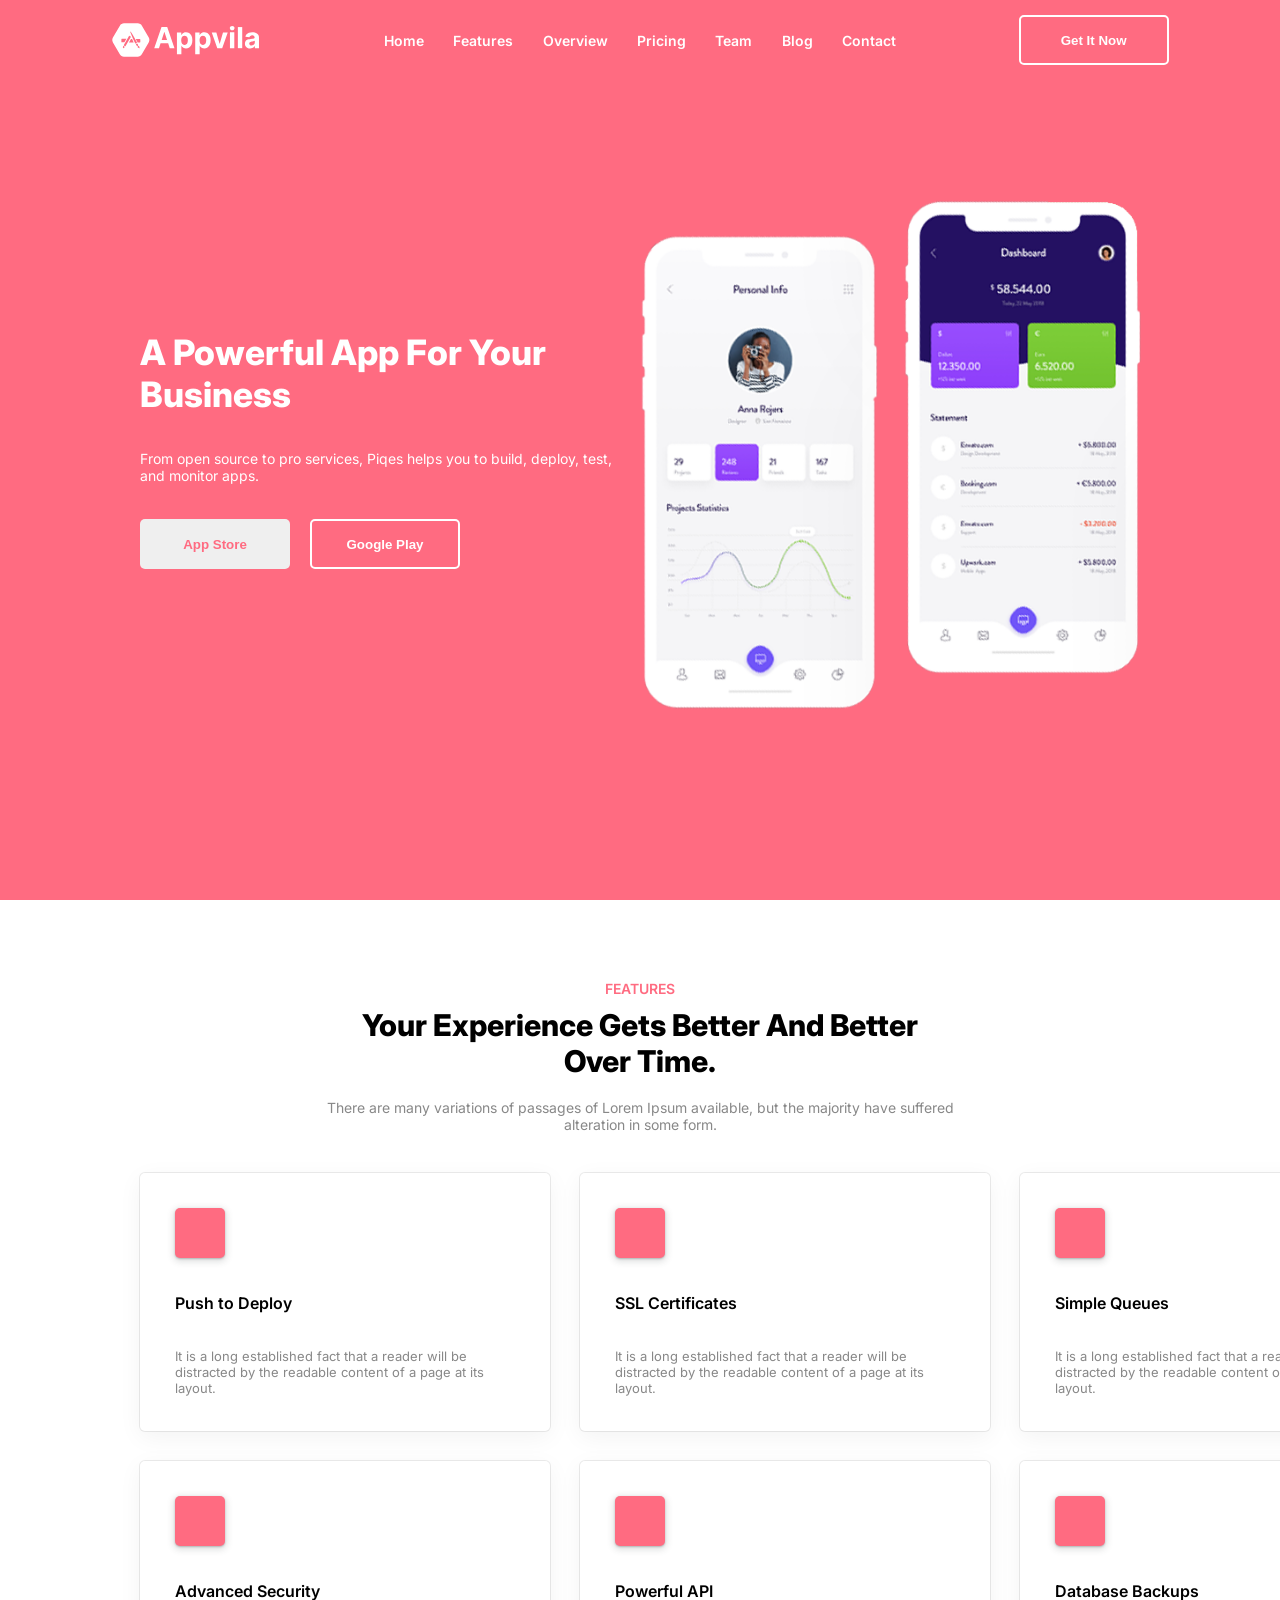
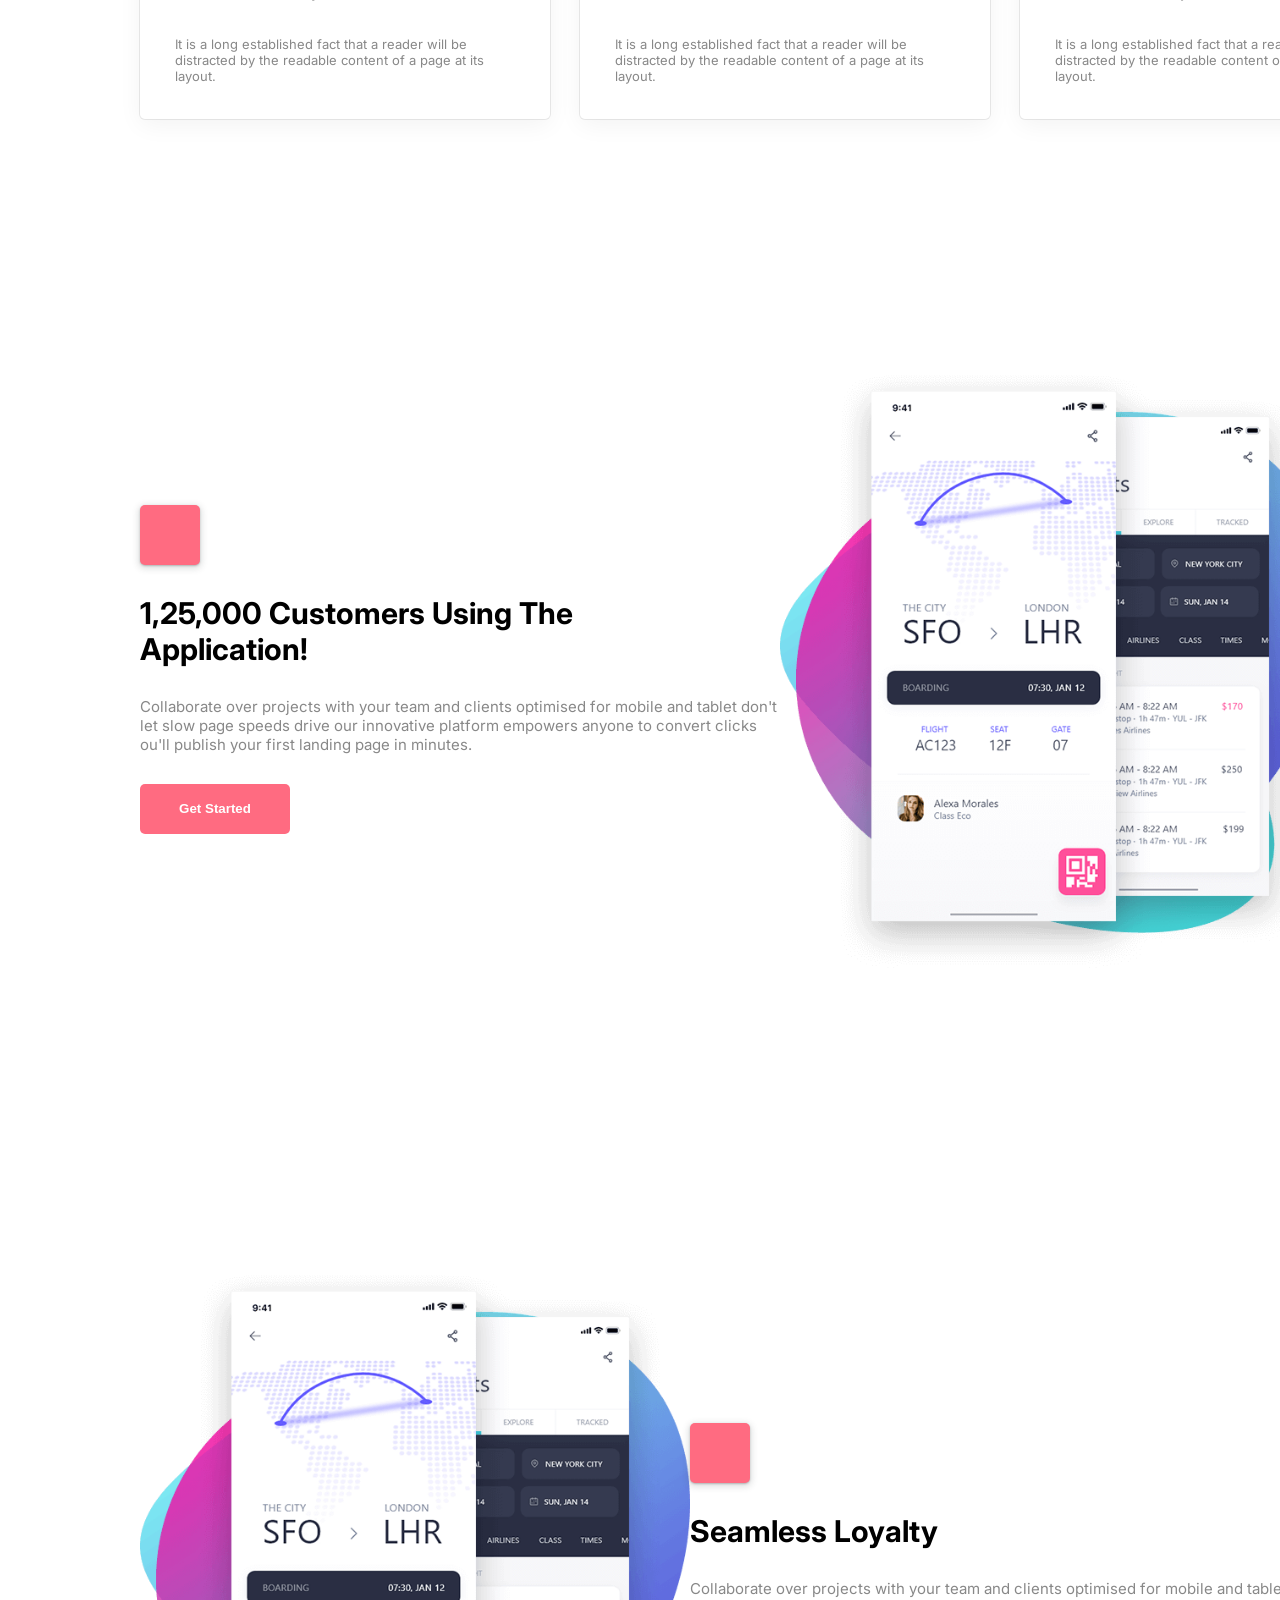
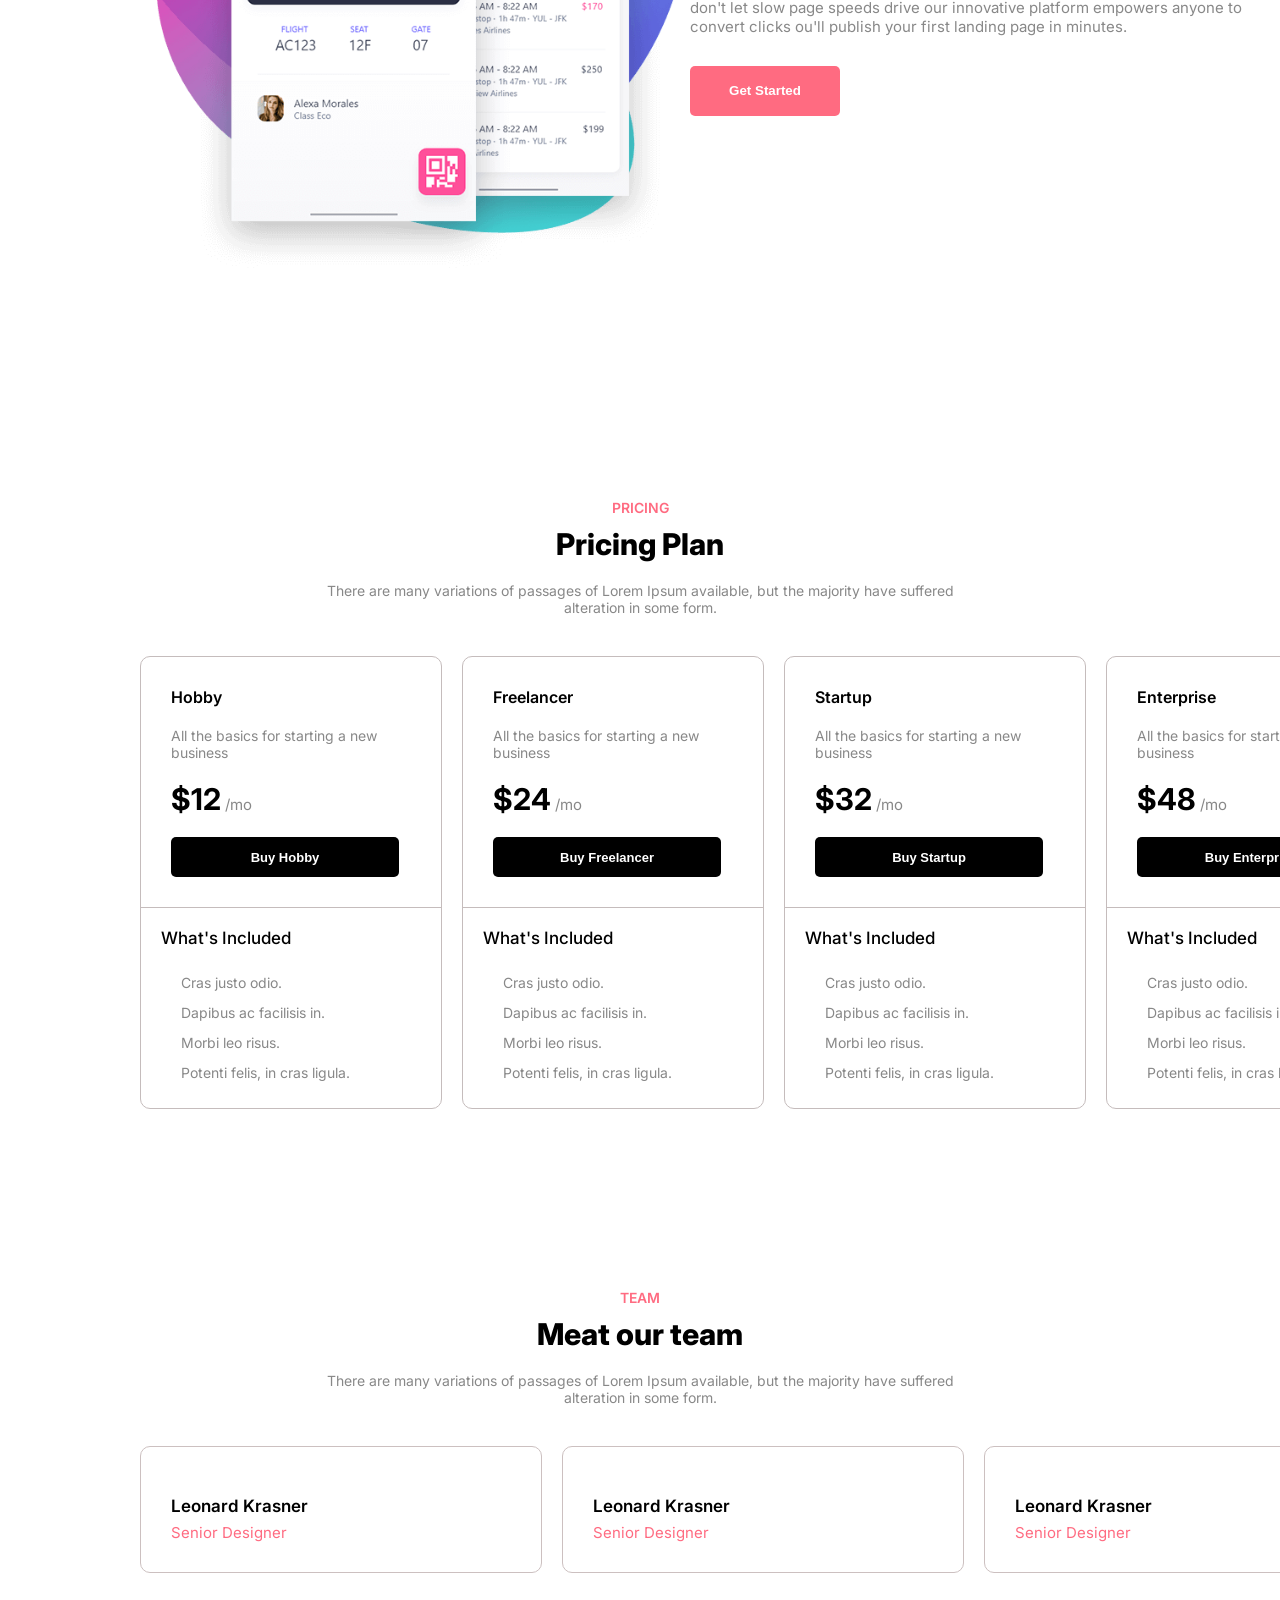
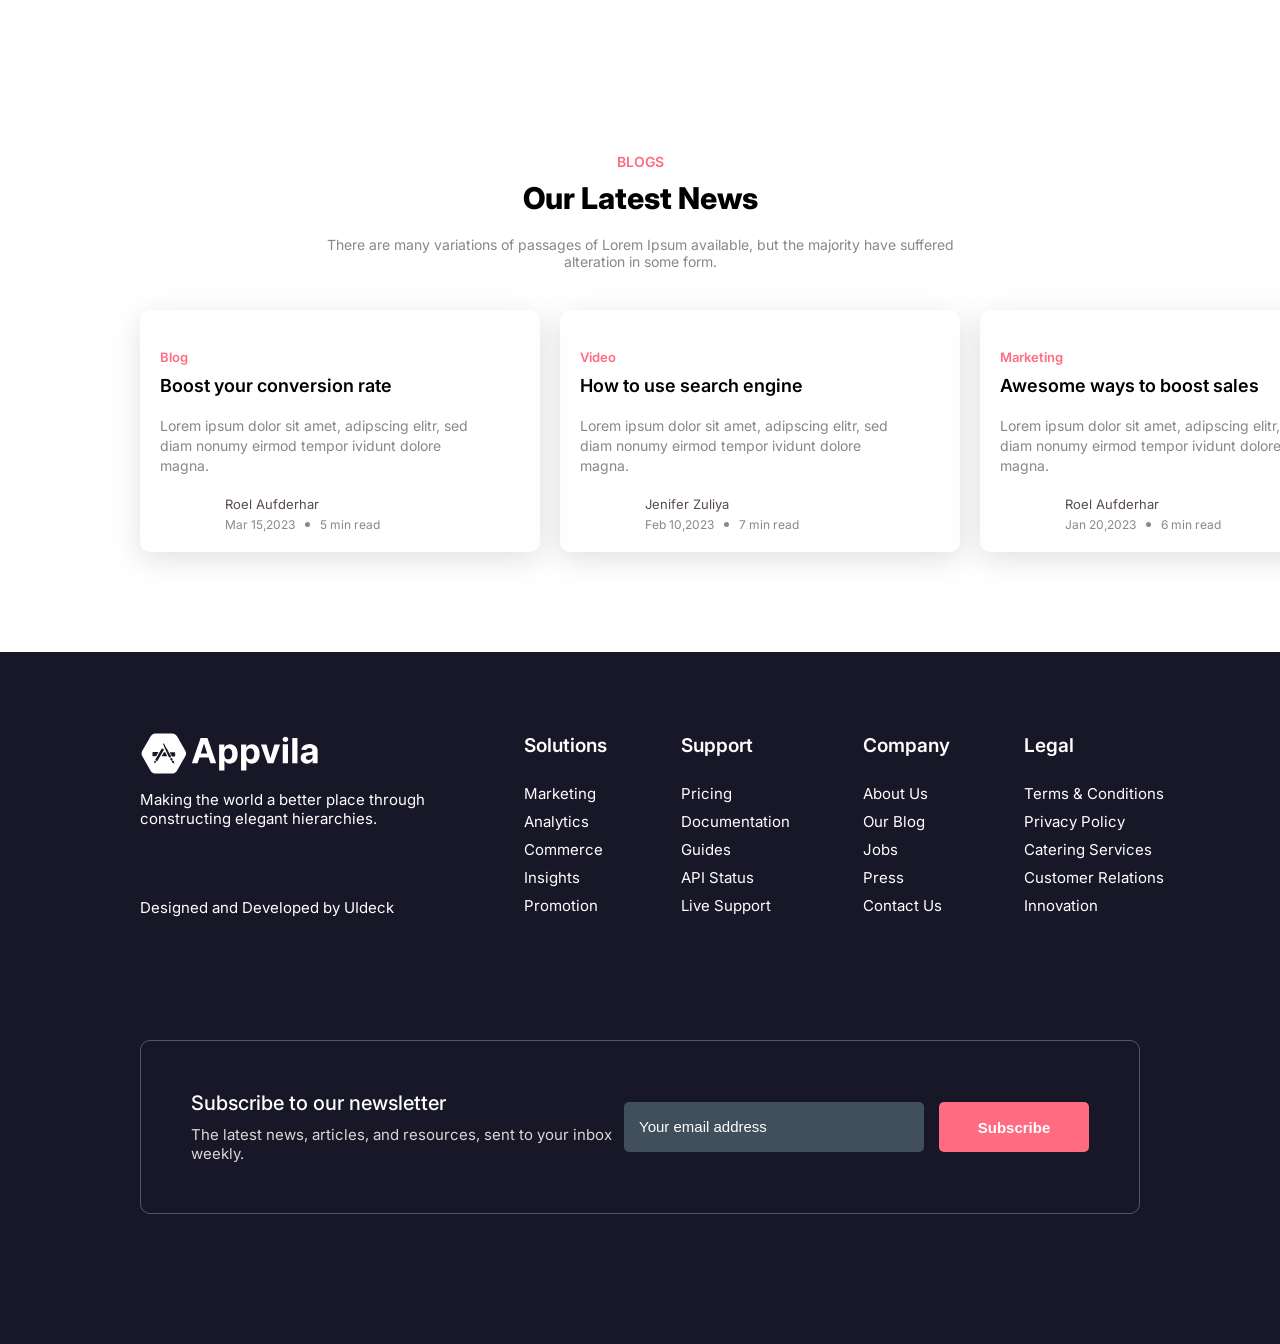
==== index.html @ eb51c0c4 "Update and rename website.html to index.html" ====
<!DOCTYPE html>
<html lang="en">
  <head>
    <meta charset="UTF-8" />
    <meta name="viewport" content="width=device-width, initial-scale=1.0" />
    <title>Website</title>
    <link rel="stylesheet" href="website.css" />
  </head>
  <body>
    <!--Home-->
    <div class="home">
      <!--Header-->
      <div class="header" id="header">
        <img class="logo" id="logo" src="white-logo.svg" alt="logo" />
        <ul class="compo">
          <li>Home</li>
          <li>Features</li>
          <li>Overview</li>
          <li>Pricing</li>
          <li>Team</li>
          <li>Blog</li>
          <li>Contact</li>
        </ul>
        <button class="get-it-now" id="get-it-now">Get It Now</button>
      </div>
      <!--Hero-->
      <div class="hero">
        <div class="left">
          <p class="name">A Powerful App For Your Business</p>
          <p class="desc">
            From open source to pro services, Piqes helps you to build, deploy,
            test, and monitor apps.
          </p>
          <div class="buttons">
            <button>App Store</button>
            <button>Google Play</button>
          </div>
        </div>
        <div class="right">
          <img src="phone.png" alt="" />
        </div>
      </div>
    </div>
    <!--Features-->
    <div class="features">
      <div class="top-f">
        <p class="f-name">FEATURES</p>
        <p class="f-text">Your Experience Gets Better And Better Over Time.</p>
        <p class="f-desc">
          There are many variations of passages of Lorem Ipsum available, but
          the majority have suffered alteration in some form.
        </p>
      </div>
      <div class="bottom-f">
        <div class="card">
          <div class="card-1"></div>
          <p class="card-2">Push to Deploy</p>
          <p class="card-3">
            It is a long established fact that a reader will be distracted by
            the readable content of a page at its layout.
          </p>
        </div>
        <div class="card">
          <div class="card-1"></div>
          <p class="card-2">SSL Certificates</p>
          <p class="card-3">
            It is a long established fact that a reader will be distracted by
            the readable content of a page at its layout.
          </p>
        </div>
        <div class="card">
          <div class="card-1"></div>
          <p class="card-2">Simple Queues</p>
          <p class="card-3">
            It is a long established fact that a reader will be distracted by
            the readable content of a page at its layout.
          </p>
        </div>
        <div class="card">
          <div class="card-1"></div>
          <p class="card-2">Advanced Security</p>
          <p class="card-3">
            It is a long established fact that a reader will be distracted by
            the readable content of a page at its layout.
          </p>
        </div>
        <div class="card">
          <div class="card-1"></div>
          <p class="card-2">Powerful API</p>
          <p class="card-3">
            It is a long established fact that a reader will be distracted by
            the readable content of a page at its layout.
          </p>
        </div>
        <div class="card">
          <div class="card-1"></div>
          <p class="card-2">Database Backups</p>
          <p class="card-3">
            It is a long established fact that a reader will be distracted by
            the readable content of a page at its layout.
          </p>
        </div>
      </div>
    </div>
    <!--Overview-->
    <div class="overview">
      <div class="over-l">
        <div class="over-l1"></div>
        <p class="over-l2">1,25,000 Customers Using The Application!</p>
        <p class="over-l3">
          Collaborate over projects with your team and clients optimised for
          mobile and tablet don't let slow page speeds drive our innovative
          platform empowers anyone to convert clicks ou'll publish your first
          landing page in minutes.
        </p>
        <button class="over-l4">Get Started</button>
      </div>
      <div class="over-r">
        <img src="over1.png" alt="" />
      </div>
    </div>
    <!--Overview-2-->
    <div class="overview2">
      <div class="over2-l">
        <img src="over1.png" alt="" />
      </div>
      <div class="over2-r">
        <div class="over2-r1"></div>
        <p class="over2-r2">Seamless Loyalty</p>
        <p class="over2-r3">
          Collaborate over projects with your team and clients optimised for
          mobile and tablet don't let slow page speeds drive our innovative
          platform empowers anyone to convert clicks ou'll publish your first
          landing page in minutes.
        </p>
        <button class="over2-r4">Get Started</button>
      </div>
    </div>
    <!--pricing-->
    <div class="pricing">
      <div class="top-p">
        <p class="p-name">PRICING</p>
        <p class="p-text">Pricing Plan</p>
        <p class="p-desc">
          There are many variations of passages of Lorem Ipsum available, but
          the majority have suffered alteration in some form.
        </p>
      </div>
      <div class="bottom-p">
        <div class="plan">
          <div class="plan-1">
            <p class="plan-11">Hobby</p>
            <p class="plan-12">All the basics for starting a new business</p>
            <div class="plan-13">
              <span>$12</span>
              <span>/mo</span>
            </div>
            <button class="plan-14">Buy Hobby</button>
          </div>
          <div class="plan-2">
            <p class="plan-21">What's Included</p>
            <ul class="plan-22">
              <li>Cras justo odio.</li>
              <li>Dapibus ac facilisis in.</li>
              <li>Morbi leo risus.</li>
              <li>Potenti felis, in cras ligula.</li>
            </ul>
          </div>
        </div>
        <div class="plan">
          <div class="plan-1">
            <p class="plan-11">Freelancer</p>
            <p class="plan-12">All the basics for starting a new business</p>
            <div class="plan-13">
              <span>$24</span>
              <span>/mo</span>
            </div>
            <button class="plan-14">Buy Freelancer</button>
          </div>
          <div class="plan-2">
            <p class="plan-21">What's Included</p>
            <ul class="plan-22">
              <li>Cras justo odio.</li>
              <li>Dapibus ac facilisis in.</li>
              <li>Morbi leo risus.</li>
              <li>Potenti felis, in cras ligula.</li>
            </ul>
          </div>
        </div>
        <div class="plan">
          <div class="plan-1">
            <p class="plan-11">Startup</p>
            <p class="plan-12">All the basics for starting a new business</p>
            <div class="plan-13">
              <span>$32</span>
              <span>/mo</span>
            </div>
            <button class="plan-14">Buy Startup</button>
          </div>
          <div class="plan-2">
            <p class="plan-21">What's Included</p>
            <ul class="plan-22">
              <li>Cras justo odio.</li>
              <li>Dapibus ac facilisis in.</li>
              <li>Morbi leo risus.</li>
              <li>Potenti felis, in cras ligula.</li>
            </ul>
          </div>
        </div>
        <div class="plan">
          <div class="plan-1">
            <p class="plan-11">Enterprise</p>
            <p class="plan-12">All the basics for starting a new business</p>
            <div class="plan-13">
              <span>$48</span>
              <span>/mo</span>
            </div>
            <button class="plan-14">Buy Enterprise</button>
          </div>
          <div class="plan-2">
            <p class="plan-21">What's Included</p>
            <ul class="plan-22">
              <li>Cras justo odio.</li>
              <li>Dapibus ac facilisis in.</li>
              <li>Morbi leo risus.</li>
              <li>Potenti felis, in cras ligula.</li>
            </ul>
          </div>
        </div>
      </div>
    </div>
    <!--Teams-->
    <div class="team">
      <div class="top-t">
        <p class="t-name">TEAM</p>
        <p class="t-text">Meat our team</p>
        <p class="t-desc">
          There are many variations of passages of Lorem Ipsum available, but
          the majority have suffered alteration in some form.
        </p>
      </div>
      <div class="bottom-t">
        <div class="teams">
          <img class="teams-1" src="team1.jpg" alt="" />
          <div class="teams-2">
            <p>Leonard Krasner</p>
            <p>Senior Designer</p>
          </div>
        </div>
        <div class="teams">
          <img class="teams-1" src="team2.jpg" alt="" />
          <div class="teams-2">
            <p>Leonard Krasner</p>
            <p>Senior Designer</p>
          </div>
        </div>
        <div class="teams">
          <img class="teams-1" src="team3.jpg" alt="" />
          <div class="teams-2">
            <p>Leonard Krasner</p>
            <p>Senior Designer</p>
          </div>
        </div>
      </div>
    </div>
    <!--Blog-->
    <div class="blog">
      <div class="top-b">
        <p class="b-name">BLOGS</p>
        <p class="b-text">Our Latest News</p>
        <p class="b-desc">
          There are many variations of passages of Lorem Ipsum available, but
          the majority have suffered alteration in some form.
        </p>
      </div>
      <div class="bottom-b">
        <div class="blogs">
          <img class="blogs-1" src="blog-1.jpg" alt="" />
          <div class="blogs-2">
            <p class="blogs-21">Blog</p>
            <p class="blogs-22">Boost your conversion rate</p>
            <p class="blogs-23">
              Lorem ipsum dolor sit amet, adipscing elitr, sed diam nonumy
              eirmod tempor ividunt dolore magna.
            </p>
          </div>
          <div class="blogs-3">
            <img class="blogs-31" src="comment1.jpg" alt="" />
            <div class="blogs-32">
              <p class="blogs-32-1">Roel Aufderhar</p>
              <div class="blogs-32-2">
                <p>Mar 15,2023</p>
                <div></div>
                <p>5 min read</p>
              </div>
            </div>
          </div>
        </div>
        <div class="blogs">
          <img class="blogs-1" src="blog-2.jpg" alt="" />
          <div class="blogs-2">
            <p class="blogs-21">Video</p>
            <p class="blogs-22">How to use search engine</p>
            <p class="blogs-23">
              Lorem ipsum dolor sit amet, adipscing elitr, sed diam nonumy
              eirmod tempor ividunt dolore magna.
            </p>
          </div>
          <div class="blogs-3">
            <img class="blogs-31" src="comment2.jpg" alt="" />
            <div class="blogs-32">
              <p class="blogs-32-1">Jenifer Zuliya</p>
              <div class="blogs-32-2">
                <p>Feb 10,2023</p>
                <div></div>
                <p>7 min read</p>
              </div>
            </div>
          </div>
        </div>
        <div class="blogs">
          <img class="blogs-1" src="blog-3.jpg" alt="" />
          <div class="blogs-2">
            <p class="blogs-21">Marketing</p>
            <p class="blogs-22">Awesome ways to boost sales</p>
            <p class="blogs-23">
              Lorem ipsum dolor sit amet, adipscing elitr, sed diam nonumy
              eirmod tempor ividunt dolore magna.
            </p>
          </div>
          <div class="blogs-3">
            <img class="blogs-31" src="comment3.jpg" alt="" />
            <div class="blogs-32">
              <p class="blogs-32-1">Roel Aufderhar</p>
              <div class="blogs-32-2">
                <p>Jan 20,2023</p>
                <div></div>
                <p>6 min read</p>
              </div>
            </div>
          </div>
        </div>
      </div>
    </div>
    <!--Footer-->
    <div class="footer">
      <div class="footer-top">
        <div class="top-left">
          <img class="top-1" src="white-logo.svg" alt="" />
          <span class="top-2"
            >Making the world a better place through constructing elegant
            hierarchies.</span
          >
          <span class="top-3">Designed and Developed by UIdeck</span>
        </div>
        <div class="top-right">
          <ul class="right-ul">
            <li>Solutions</li>
            <li>Marketing</li>
            <li>Analytics</li>
            <li>Commerce</li>
            <li>Insights</li>
            <li>Promotion</li>
          </ul>
          <ul class="right-ul">
            <li>Support</li>
            <li>Pricing</li>
            <li>Documentation</li>
            <li>Guides</li>
            <li>API Status</li>
            <li>Live Support</li>
          </ul>
          <ul class="right-ul">
            <li>Company</li>
            <li>About Us</li>
            <li>Our Blog</li>
            <li>Jobs</li>
            <li>Press</li>
            <li>Contact Us</li>
          </ul>
          <ul class="right-ul">
            <li>Legal</li>
            <li>Terms & Conditions</li>
            <li>Privacy Policy</li>
            <li>Catering Services</li>
            <li>Customer Relations</li>
            <li>Innovation</li>
          </ul>
        </div>
      </div>
      <div class="footer-bottom">
        <div class="bottom-left">
          <span class="bottom-1">Subscribe to our newsletter</span>
          <span class="bottom-2"
            >The latest news, articles, and resources, sent to your inbox
            weekly.</span
          >
        </div>
        <div class="bottom-right">
          <input
            class="bottom-3"
            type="email"
            placeholder="Your email address"
          />
          <button class="bottom-4">Subscribe</button>
        </div>
      </div>
    </div>
    <script>
      let lastScroll = window.scrollY;
      const header = document.getElementById("header");
      const logo = document.getElementById("logo");
      const button = document.getElementById("get-it-now");

      window.addEventListener("scroll", function () {
        let currentScroll = window.scrollY;

        if (currentScroll > lastScroll) {
          header.classList.add("scrolled");
          logo.src = "logo.svg";
          button.classList.add("scroll-button");
        } else {
          header.classList.remove("scrolled");
          logo.src = "white-logo.svg";
          button.classList.remove("scroll-button");
        }
      });
    </script>
  </body>
</html>
---- website.css ----
@import url("https://fonts.googleapis.com/css2?family=Inter:wght@100;200;300;400;500;600;700&display=swap");
* {
  padding: 0;
  margin: 0;
}
body {
  font-family: "Inter", sans-serif;
  font-weight: normal;
  font-style: normal;
  color: white;
  overflow-x: hidden;
  font-size: 15px;
}
.home {
  background-color: #ff6b81;
  width: 100%;
  height: 100vh;
}
.header {
  width: 100%;
  height: 80px;
  display: flex;
  align-items: center;
  justify-content: space-around;
  position: fixed;
  left: 0;
  right: 0;
  transition: all 0.5s ease;
}
.scrolled {
  background: white;
  color: black;
  box-shadow: rgba(14, 63, 126, 0.04) 0px 0px 0px 1px,
    rgba(42, 51, 69, 0.04) 0px 1px 1px -0.5px,
    rgba(42, 51, 70, 0.04) 0px 3px 3px -1.5px,
    rgba(42, 51, 70, 0.04) 0px 6px 6px -3px,
    rgba(14, 63, 126, 0.04) 0px 12px 12px -6px,
    rgba(14, 63, 126, 0.04) 0px 24px 24px -12px;
}
.compo {
  list-style: none;
  display: flex;
  width: 40%;
  justify-content: space-between;
}
.compo li {
  font-size: 14px;
  font-weight: 600;
}
.logo {
  width: 150px;
  margin-left: 50px;
}
.get-it-now {
  margin-right: 50px;
  width: 150px;
  height: 50px;
  border: 2px solid white;
  background-color: transparent;
  color: white;
  font-weight: 600;
  border-radius: 5px;
  transition: all 0.5s ease;
}
.scroll-button {
  background-color: #ff6b81;
  border: none;
}
.scroll-button:hover {
  background-color: black !important;
  color: white !important;
}
.get-it-now:hover {
  background-color: white;
  color: #ff6b81;
}
.hero {
  width: 100%;
  height: 100%;
  display: flex;
}
.left {
  width: 100%;
  height: 100%;
  display: flex;
  flex-direction: column;
  justify-content: center;
  padding-left: 140px;
  gap: 35px;
}
.name {
  font-size: 35px;
  font-weight: 800;
  width: 500px;
}
.desc {
  font-size: 14px;
  width: 500px;
}
.buttons {
  display: flex;
  gap: 20px;
}
.buttons > :nth-child(1) {
  width: 150px;
  height: 50px;
  border: none;
  color: #ff6b81;
  font-weight: 600;
  border-radius: 5px;
  transition: all 0.5s ease;
}
.buttons > :nth-child(1):hover {
  background-color: black;
  color: white;
}
.buttons > :nth-child(2) {
  width: 150px;
  height: 50px;
  border: 2px solid white;
  color: white;
  font-weight: 600;
  background-color: transparent;
  border-radius: 5px;
  transition: all 0.5s ease;
}
.buttons > :nth-child(2):hover {
  background-color: white;
  color: #ff6b81;
}
.right {
  width: 50%;
  height: 100%;
  display: flex;
  justify-content: center;
  align-items: center;
}
.right img {
  width: 700px;
  padding-right: 150px;
}
.features {
  color: black;
  padding-top: 80px;
  padding-bottom: 100px;
  display: flex;
  flex-direction: column;
  gap: 40px;
}
.top-f {
  width: 100%;
  display: flex;
  flex-direction: column;
  align-items: center;
}
.f-name {
  font-size: 14px;
  font-weight: 600;
  color: #ff6b81;
  margin-bottom: 10px;
}
.f-text {
  font-size: 30px;
  font-weight: 800;
  width: 600px;
  text-align: center;
  margin-bottom: 20px;
}
.f-desc {
  font-size: 14px;
  color: #888;
  width: 650px;
  text-align: center;
}
.card {
  width: 340px;
  box-shadow: rgba(0, 0, 0, 0.05) 0px 6px 24px 0px,
    rgba(0, 0, 0, 0.08) 0px 0px 0px 1px;
  display: flex;
  flex-direction: column;
  gap: 35px;
  padding: 35px;
  border-radius: 5px;
  transition: all 0.5s ease;
}
.card:hover {
  box-shadow: rgba(50, 50, 93, 0.25) 0px 6px 12px -2px,
    rgba(0, 0, 0, 0.3) 0px 3px 7px -3px;
  margin-top: -5px;
}
.card-1 {
  width: 50px;
  height: 50px;
  background-color: #ff6b81;
  border-radius: 5px;
  box-shadow: rgba(60, 64, 67, 0.3) 0px 1px 2px 0px,
    rgba(60, 64, 67, 0.15) 0px 2px 6px 2px;
}
.card-2 {
  font-size: 16px;
  font-weight: 600;
}
.card-3 {
  font-size: 13px;
  color: #888;
}
.bottom-f {
  display: grid;
  grid-template-columns: auto auto auto;
  padding-left: 140px;
  padding-right: 50px;
  gap: 30px;
}
.overview {
  color: black;
  height: 100vh;
  width: 100%;
  display: flex;
}
.over-l {
  width: 50%;
  height: 100%;
  display: flex;
  flex-direction: column;
  align-items: start;
  justify-content: center;
  padding-left: 140px;
  gap: 30px;
}
.over-l1 {
  width: 60px;
  height: 60px;
  background-color: #ff6b81;
  border-radius: 5px;
  box-shadow: rgba(60, 64, 67, 0.3) 0px 1px 2px 0px,
    rgba(60, 64, 67, 0.15) 0px 2px 6px 2px;
}
.over-l2 {
  font-size: 30px;
  font-weight: 700;
  width: 500px;
}
.over-l3 {
  color: #888;
  width: 640px;
}
.over-l4 {
  margin-right: 50px;
  width: 150px;
  height: 50px;
  border: none;
  background-color: #ff6b81;
  color: white;
  font-weight: 600;
  border-radius: 5px;
  transition: all 0.5s ease;
}
.over-l4:hover {
  background-color: black;
}
.over-r {
  width: 50%;
  height: 100%;
  display: flex;
  align-items: center;
  justify-content: start;
}
.over-r img {
  width: 550px;
}
.overview2 {
  color: black;
  height: 100vh;
  width: 100%;
  display: flex;
}
.over2-l {
  width: 50%;
  height: 100%;
  display: flex;
  align-items: center;
  padding-left: 140px;
}
.over2-l img {
  width: 550px;
}
.over2-r {
  width: 50%;
  height: 100%;
  display: flex;
  flex-direction: column;
  align-items: start;
  justify-content: center;
  gap: 30px;
  padding-right: 100px;
}
.over2-r1 {
  width: 60px;
  height: 60px;
  background-color: #ff6b81;
  border-radius: 5px;
  box-shadow: rgba(60, 64, 67, 0.3) 0px 1px 2px 0px,
    rgba(60, 64, 67, 0.15) 0px 2px 6px 2px;
}
.over2-r2 {
  font-size: 30px;
  font-weight: 700;
  width: 500px;
}
.over2-r3 {
  color: #888;
  width: 600px;
}
.over2-r4 {
  margin-right: 50px;
  width: 150px;
  height: 50px;
  border: none;
  background-color: #ff6b81;
  color: white;
  font-weight: 600;
  border-radius: 5px;
  transition: all 0.5s ease;
}
.over2-r4:hover {
  background-color: black;
}
.pricing {
  color: black;
  width: 100%;
  padding-top: 80px;
  padding-bottom: 100px;
  display: flex;
  flex-direction: column;
  gap: 40px;
}
.top-p {
  width: 100%;
  display: flex;
  flex-direction: column;
  align-items: center;
}
.p-name {
  font-size: 14px;
  font-weight: 600;
  color: #ff6b81;
  margin-bottom: 10px;
}
.p-text {
  font-size: 30px;
  font-weight: 800;
  width: 600px;
  text-align: center;
  margin-bottom: 20px;
}
.p-desc {
  font-size: 14px;
  color: #888;
  width: 650px;
  text-align: center;
}
.bottom-p {
  width: 80px;
  padding-left: 140px;
  display: grid;
  gap: 20px;
  grid-template-columns: auto auto auto auto;
}
.plan {
  width: 300px;
  border: 1px solid rgb(197, 188, 188);
  border-radius: 10px;
  transition: all 0.3s ease;
}
.plan:hover {
  box-shadow: rgba(60, 64, 67, 0.3) 0px 1px 2px 0px,
    rgba(60, 64, 67, 0.15) 0px 2px 6px 2px;
  margin-top: -3px;
}
.plan-1 {
  padding: 30px;
  border-bottom: 1px solid rgb(197, 188, 188);
  display: flex;
  flex-direction: column;
  gap: 20px;
}
.plan-11 {
  font-size: 16px;
  font-weight: 600;
}
.plan-12 {
  font-size: 14px;
  color: #888;
}
.plan-13 > :nth-child(1) {
  font-size: 30px;
  font-weight: 700;
}
.plan-13 > :nth-child(2) {
  color: #888;
}
.plan-14 {
  width: 95%;
  height: 40px;
  border: none;
  font-size: 13px;
  background-color: black;
  color: white;
  font-weight: 600;
  border-radius: 5px;
  transition: all 0.5s ease;
}
.plan-2 {
  padding: 20px;
}
.plan-21 {
  font-size: 17px;
  font-weight: 500;
}
.plan-22 {
  list-style: none;
  padding-left: 20px;
  padding-top: 20px;
}
.plan-22 li {
  color: #888;
  font-size: 14px;
  line-height: 30px;
}
.team {
  color: black;
  width: 100%;
  padding-top: 80px;
  padding-bottom: 100px;
  display: flex;
  flex-direction: column;
  gap: 40px;
}
.top-t {
  width: 100%;
  display: flex;
  flex-direction: column;
  align-items: center;
}
.t-name {
  font-size: 14px;
  font-weight: 600;
  color: #ff6b81;
  margin-bottom: 10px;
}
.t-text {
  font-size: 30px;
  font-weight: 800;
  width: 600px;
  text-align: center;
  margin-bottom: 20px;
}
.t-desc {
  font-size: 14px;
  color: #888;
  width: 650px;
  text-align: center;
}
.bottom-t {
  width: 80%;
  display: grid;
  grid-template-columns: auto auto auto;
  padding-left: 140px;
  gap: 20px;
}
.teams {
  width: 400px;
  border: 1px solid rgb(204, 192, 192);
  border-radius: 10px;
  overflow: hidden;
  transition: all 0.3s ease;
}
.teams:hover {
  margin-top: -3px;

  box-shadow: rgba(50, 50, 93, 0.25) 0px 6px 12px -2px,
    rgba(0, 0, 0, 0.3) 0px 3px 7px -3px;
}
.teams-1 {
  width: 100%;
}
.teams-2 {
  padding: 30px;
}
.teams-2 > :nth-child(1) {
  font-size: 17px;
  font-weight: 600;
}
.teams-2 > :nth-child(2) {
  color: #ff6b81;
  margin-top: 7px;
}
.blog {
  color: black;
  width: 100%;
  padding-top: 80px;
  padding-bottom: 100px;
  display: flex;
  flex-direction: column;
  gap: 40px;
}
.top-b {
  width: 100%;
  display: flex;
  flex-direction: column;
  align-items: center;
}
.b-name {
  font-size: 14px;
  font-weight: 600;
  color: #ff6b81;
  margin-bottom: 10px;
}
.b-text {
  font-size: 30px;
  font-weight: 800;
  width: 600px;
  text-align: center;
  margin-bottom: 20px;
}
.b-desc {
  font-size: 14px;
  color: #888;
  width: 650px;
  text-align: center;
}
.bottom-b {
  width: 80px;
  padding-left: 140px;
  display: grid;
  grid-template-columns: auto auto auto;
  gap: 20px;
}
.blogs {
  width: 400px;
  border: none;
  border-radius: 10px;
  overflow: hidden;
  box-shadow: rgba(100, 100, 111, 0.2) 0px 7px 29px 0px;
}
.blogs-1 {
  width: 100%;
  transition: all 0.5s ease;
}
.blogs-1:hover {
  transform: scale(1.1);
}
.blogs-2 {
  padding: 20px;
}
.blogs-21 {
  color: #ff6b81;
  font-size: 13px;
  font-weight: 600;
  padding-bottom: 10px;
}
.blogs-22 {
  font-size: 18px;
  font-weight: 600;
  margin-bottom: 20px;
}
.blogs-23 {
  color: #888;
  font-size: 14px;
  width: 330px;
  line-height: 20px;
}
.blogs-3 {
  display: flex;
  align-items: center;
  padding-left: 20px;
  gap: 15px;
  padding-bottom: 20px;
}
.blogs-31 {
  width: 50px;
  border-radius: 50%;
}
.blogs-32 {
  display: flex;
  flex-direction: column;
  gap: 5px;
}
.blogs-32-1 {
  font-size: 13px;
  color: rgb(87, 76, 76);
}
.blogs-32-1:hover {
  color: #ff6b81;
}
.blogs-32-2 {
  display: flex;
  align-items: center;
  gap: 10px;
  font-size: 12px;
  color: #888;
}
.blogs-32-2 > :nth-child(1):hover {
  color: #ff6b81;
}
.blogs-32-2 > :nth-child(3):hover {
  color: #ff6b81;
}
.blogs-32-2 > :nth-child(2) {
  width: 5px;
  height: 5px;
  background-color: #888;
  border-radius: 50%;
}
/*  Footer  */
.footer {
  background-color: rgb(24, 23, 40);
  width: 100%;
  padding-top: 80px;
  padding-bottom: 80px;
}
.footer-top {
  padding-left: 140px;
  display: flex;
  width: 80%;
  gap: 40px;
}
.top-left {
  display: flex;
  flex-direction: column;
  width: 35%;
}
.top-1 {
  width: 180px;
  margin-bottom: 15px;
}
.top-2 {
  margin-bottom: 70px;
}
.top-right {
  display: flex;
  width: 65%;
  justify-content: space-between;
}
.right-ul {
  list-style: none;
}
.right-ul > :nth-child(1) {
  font-size: 19px;
  font-weight: 600;
  margin-bottom: 20px;
}
.right-ul li {
  line-height: 28px;
}
.footer-bottom {
  display: flex;
  justify-content: space-between;
  align-items: center;
  margin-left: 140px;
  margin-right: 140px;
  border: 1px solid rgb(86, 86, 102);
  padding: 50px;
  border-radius: 10px;
  margin-top: 120px;
  margin-bottom: 50px;
}
.bottom-left {
  display: flex;
  flex-direction: column;
  gap: 10px;
}
.bottom-1 {
  font-size: 20px;
  font-weight: 500;
}
.bottom-2 {
  color: rgb(219, 215, 215);
}
.bottom-right {
  display: flex;
  gap: 15px;
}
.bottom-3 {
  background-color: rgb(65, 78, 92);
  height: 30px;
  width: 280px;
  padding: 10px;
  border-radius: 5px;
  border: none;
}
.bottom-3::placeholder {
  color: white;
  font-size: 15px;
  padding-left: 5px;
}
.bottom-4 {
  width: 150px;
  height: 50px;
  border: none;
  background-color: #ff6b81;
  color: white;
  font-size: 15px;
  font-weight: 600;
  border-radius: 5px;
  transition: all 0.5s ease;
}
.bottom-4:hover {
  background-color: white;
  color: #ff6b81;
}
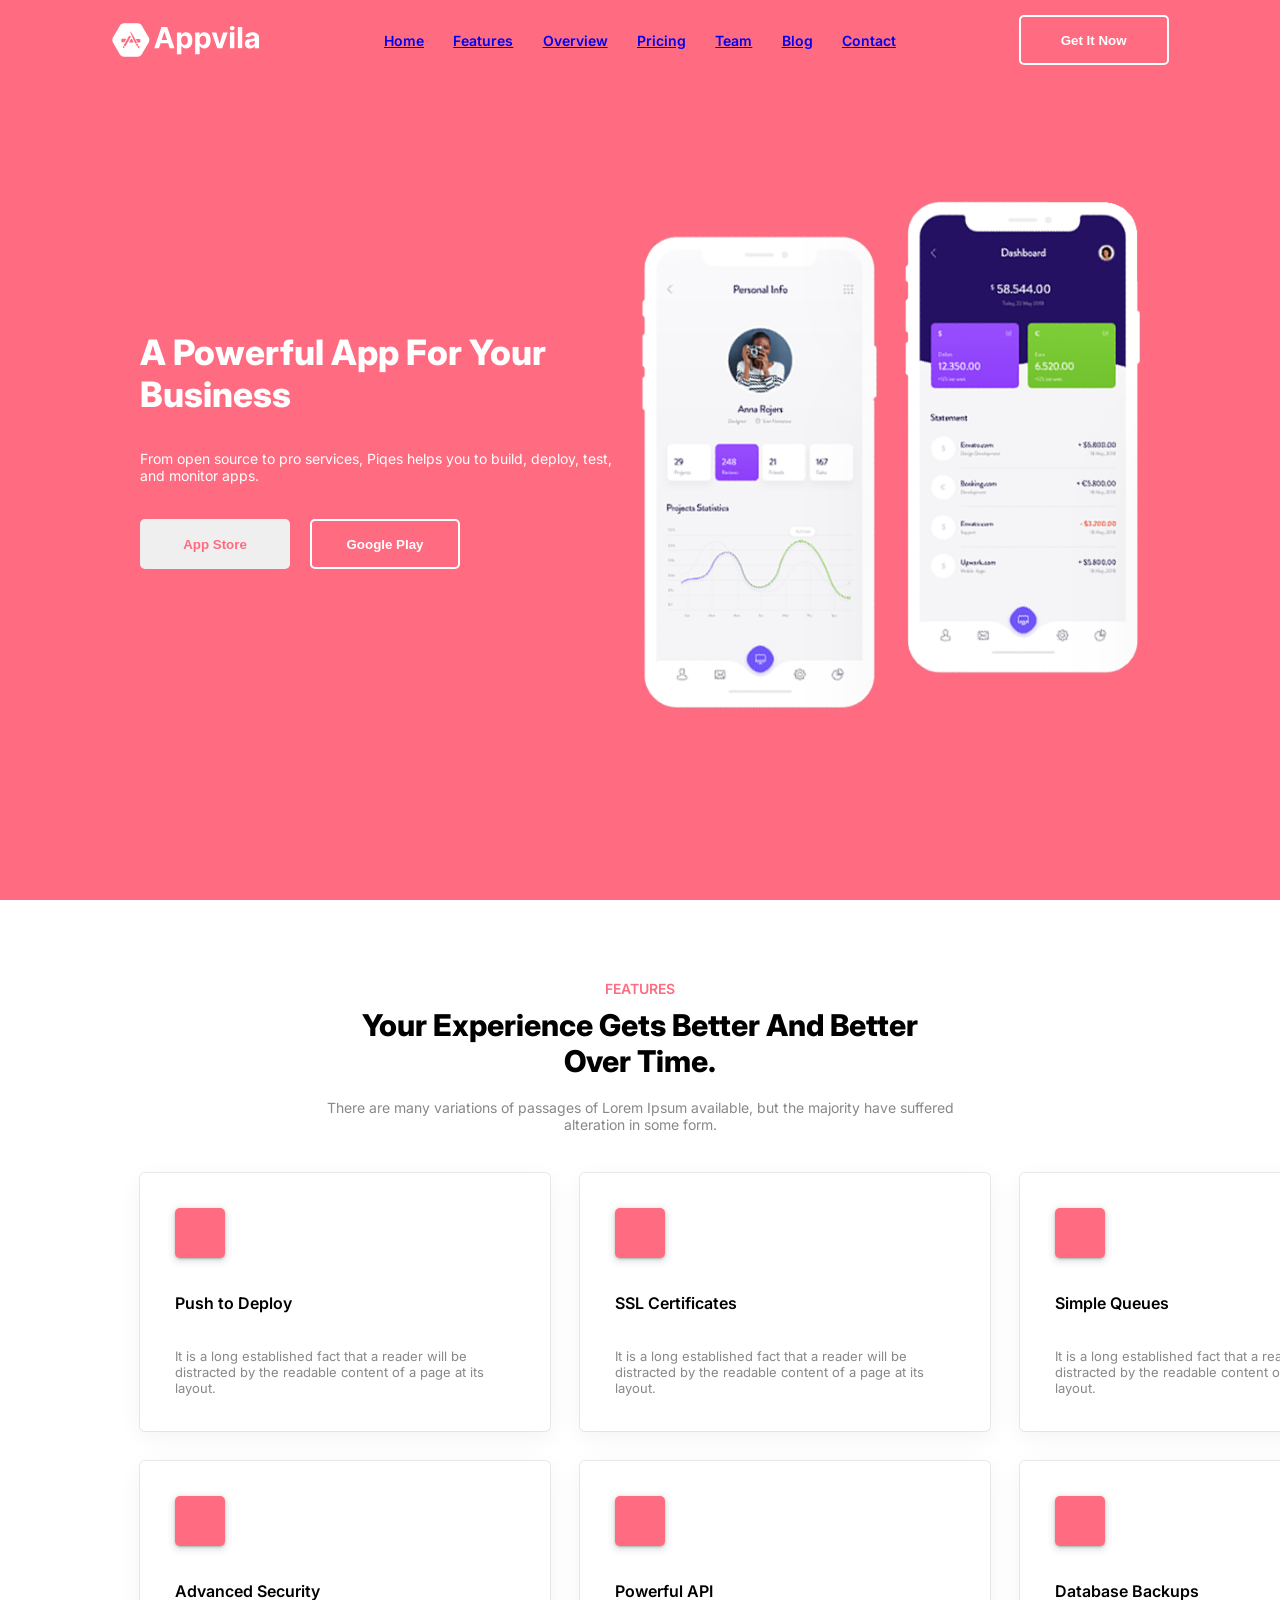
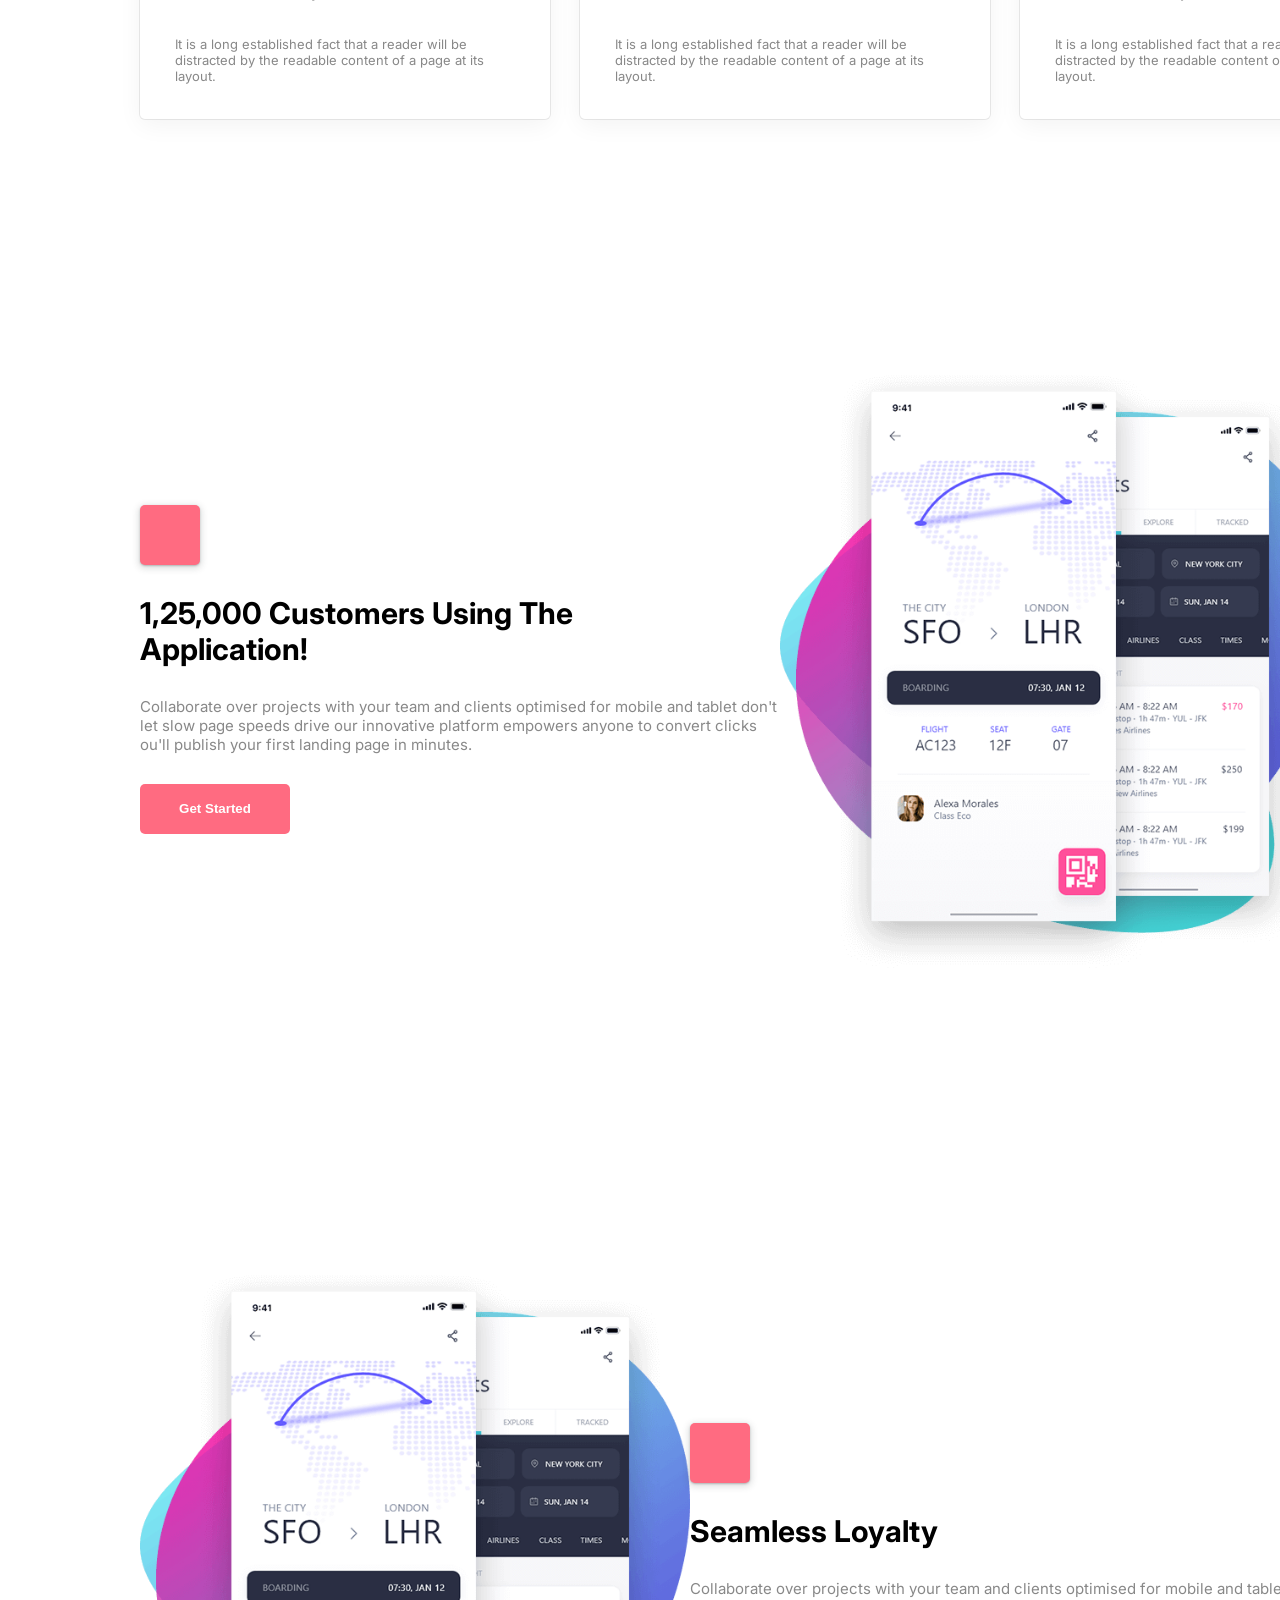
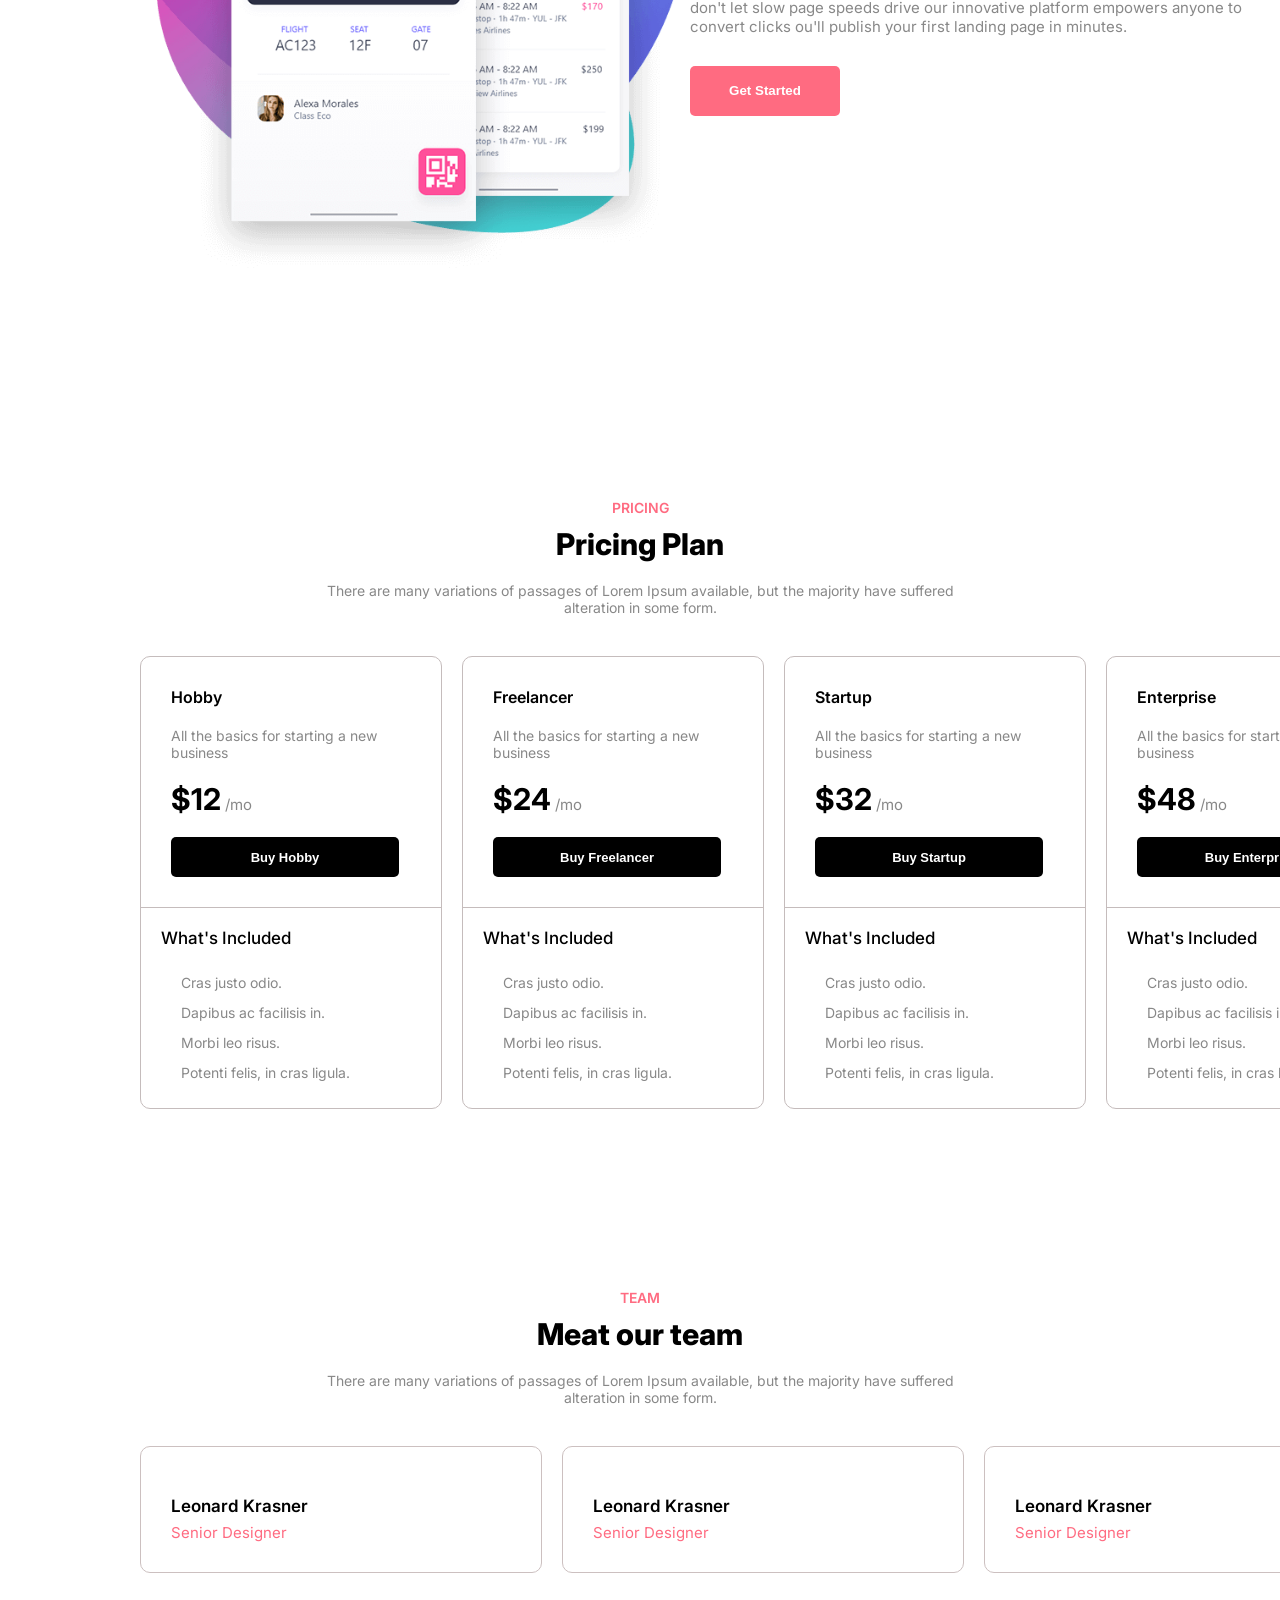
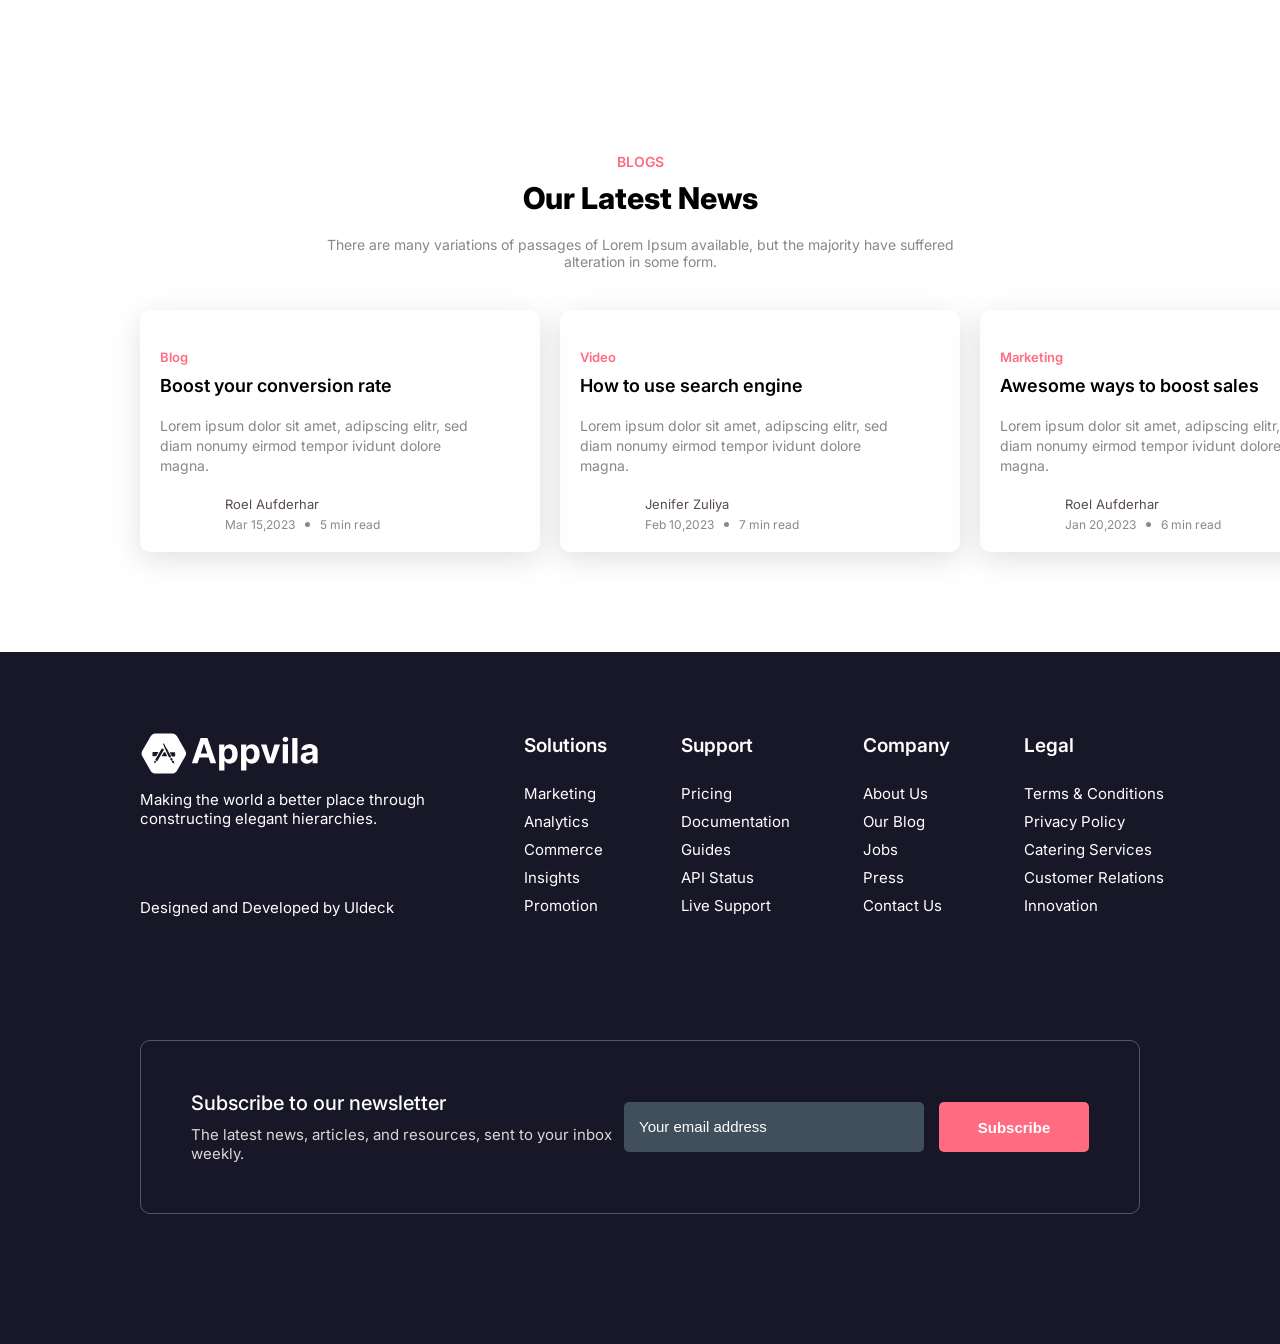
==== commit f8262c57: "Update index.html" ====
--- a/index.html
+++ b/index.html
@@ -13,18 +13,18 @@
       <div class="header" id="header">
         <img class="logo" id="logo" src="white-logo.svg" alt="logo" />
         <ul class="compo">
-          <li>Home</li>
-          <li>Features</li>
-          <li>Overview</li>
-          <li>Pricing</li>
-          <li>Team</li>
-          <li>Blog</li>
-          <li>Contact</li>
+           <li><a href="#home">Home</a></li>
+          <li><a href="#features">Features</a></li>
+          <li><a href="#overview">Overview</a></li>
+          <li><a href="#pricing">Pricing</a></li>
+          <li><a href="#team">Team</a></li>
+          <li><a href="#blog">Blog</a></li>
+          <li><a href="#contact">Contact</a></li>
         </ul>
         <button class="get-it-now" id="get-it-now">Get It Now</button>
       </div>
       <!--Hero-->
-      <div class="hero">
+      <div class="hero" id="home">
         <div class="left">
           <p class="name">A Powerful App For Your Business</p>
           <p class="desc">
@@ -42,7 +42,7 @@
       </div>
     </div>
     <!--Features-->
-    <div class="features">
+    <div class="features" id="features">
       <div class="top-f">
         <p class="f-name">FEATURES</p>
         <p class="f-text">Your Experience Gets Better And Better Over Time.</p>
@@ -103,7 +103,7 @@
       </div>
     </div>
     <!--Overview-->
-    <div class="overview">
+    <div class="overview" id="overview">
       <div class="over-l">
         <div class="over-l1"></div>
         <p class="over-l2">1,25,000 Customers Using The Application!</p>
@@ -137,7 +137,7 @@
       </div>
     </div>
     <!--pricing-->
-    <div class="pricing">
+    <div class="pricing" id="pricing">
       <div class="top-p">
         <p class="p-name">PRICING</p>
         <p class="p-text">Pricing Plan</p>
@@ -230,7 +230,7 @@
       </div>
     </div>
     <!--Teams-->
-    <div class="team">
+    <div class="team" id="team">
       <div class="top-t">
         <p class="t-name">TEAM</p>
         <p class="t-text">Meat our team</p>
@@ -264,7 +264,7 @@
       </div>
     </div>
     <!--Blog-->
-    <div class="blog">
+    <div class="blog" id="blog">
       <div class="top-b">
         <p class="b-name">BLOGS</p>
         <p class="b-text">Our Latest News</p>
@@ -343,7 +343,7 @@
       </div>
     </div>
     <!--Footer-->
-    <div class="footer">
+    <div class="footer" id="contact">
       <div class="footer-top">
         <div class="top-left">
           <img class="top-1" src="white-logo.svg" alt="" />
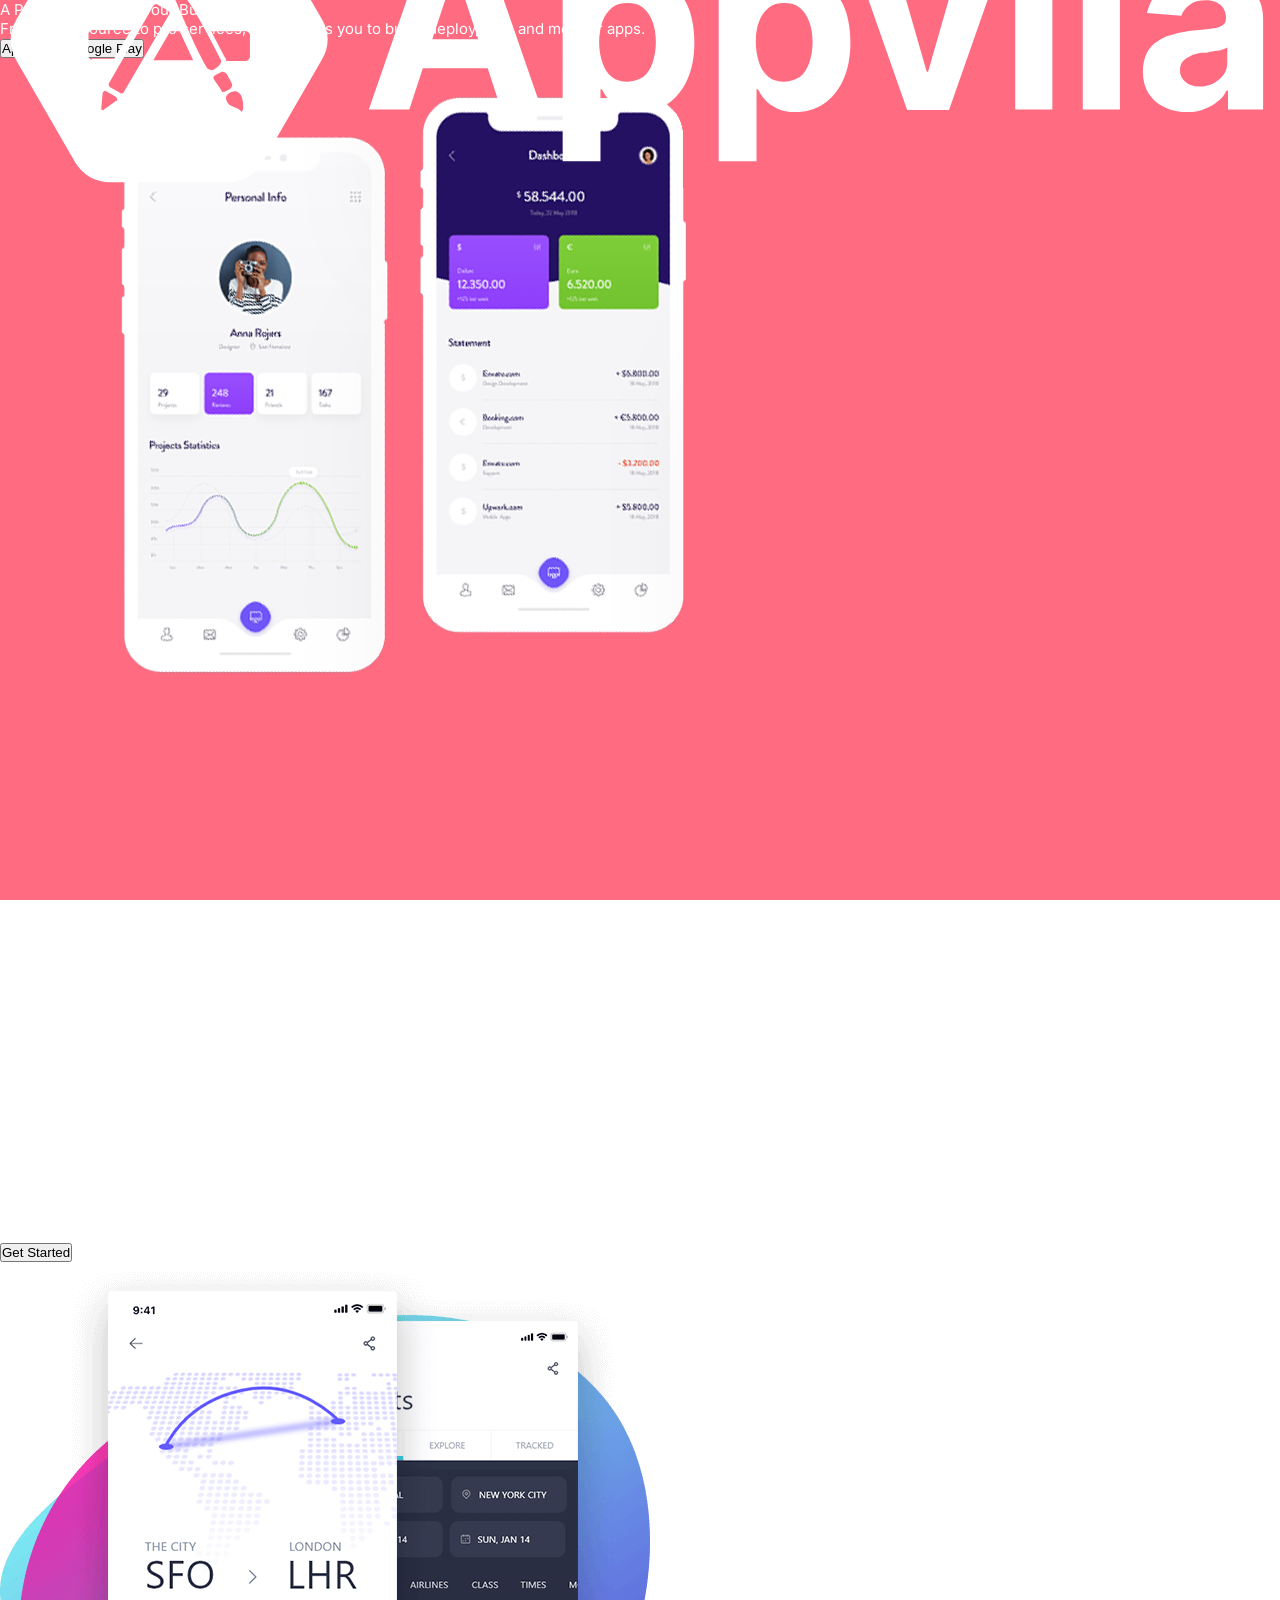
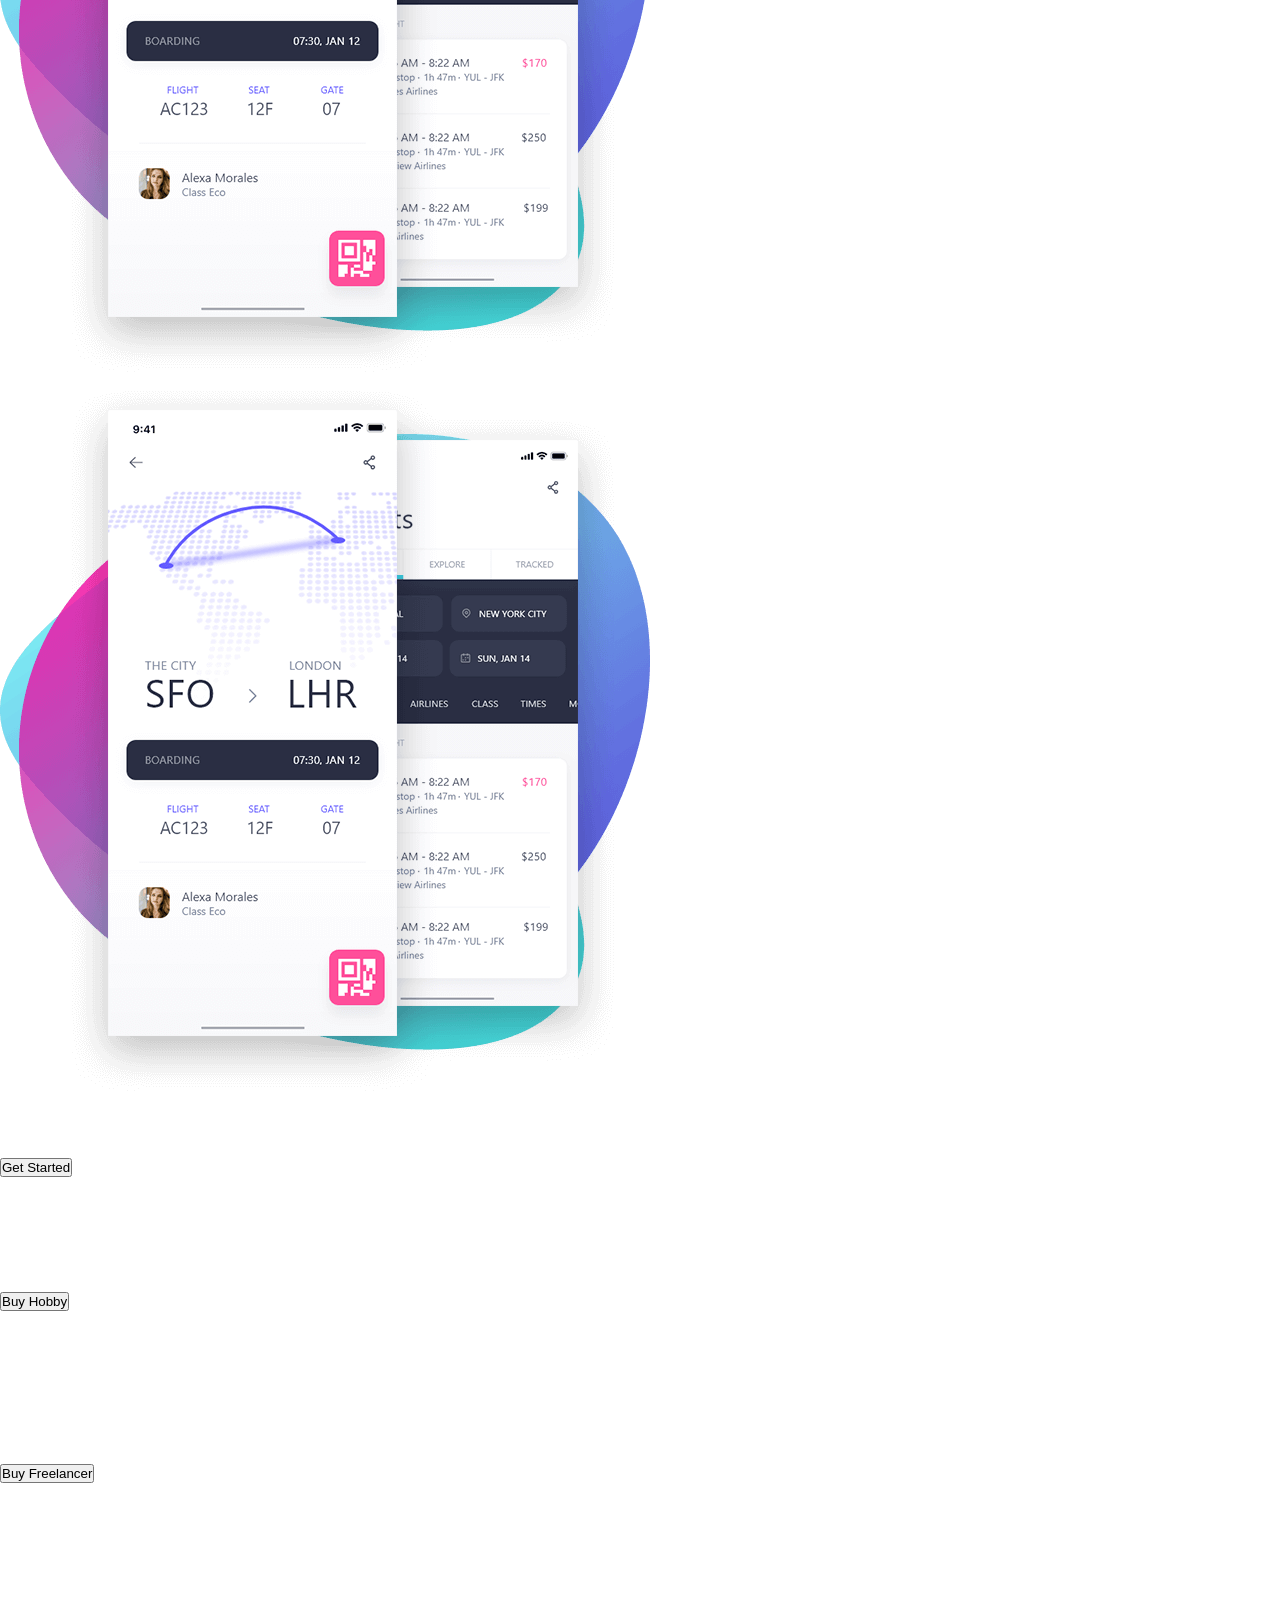
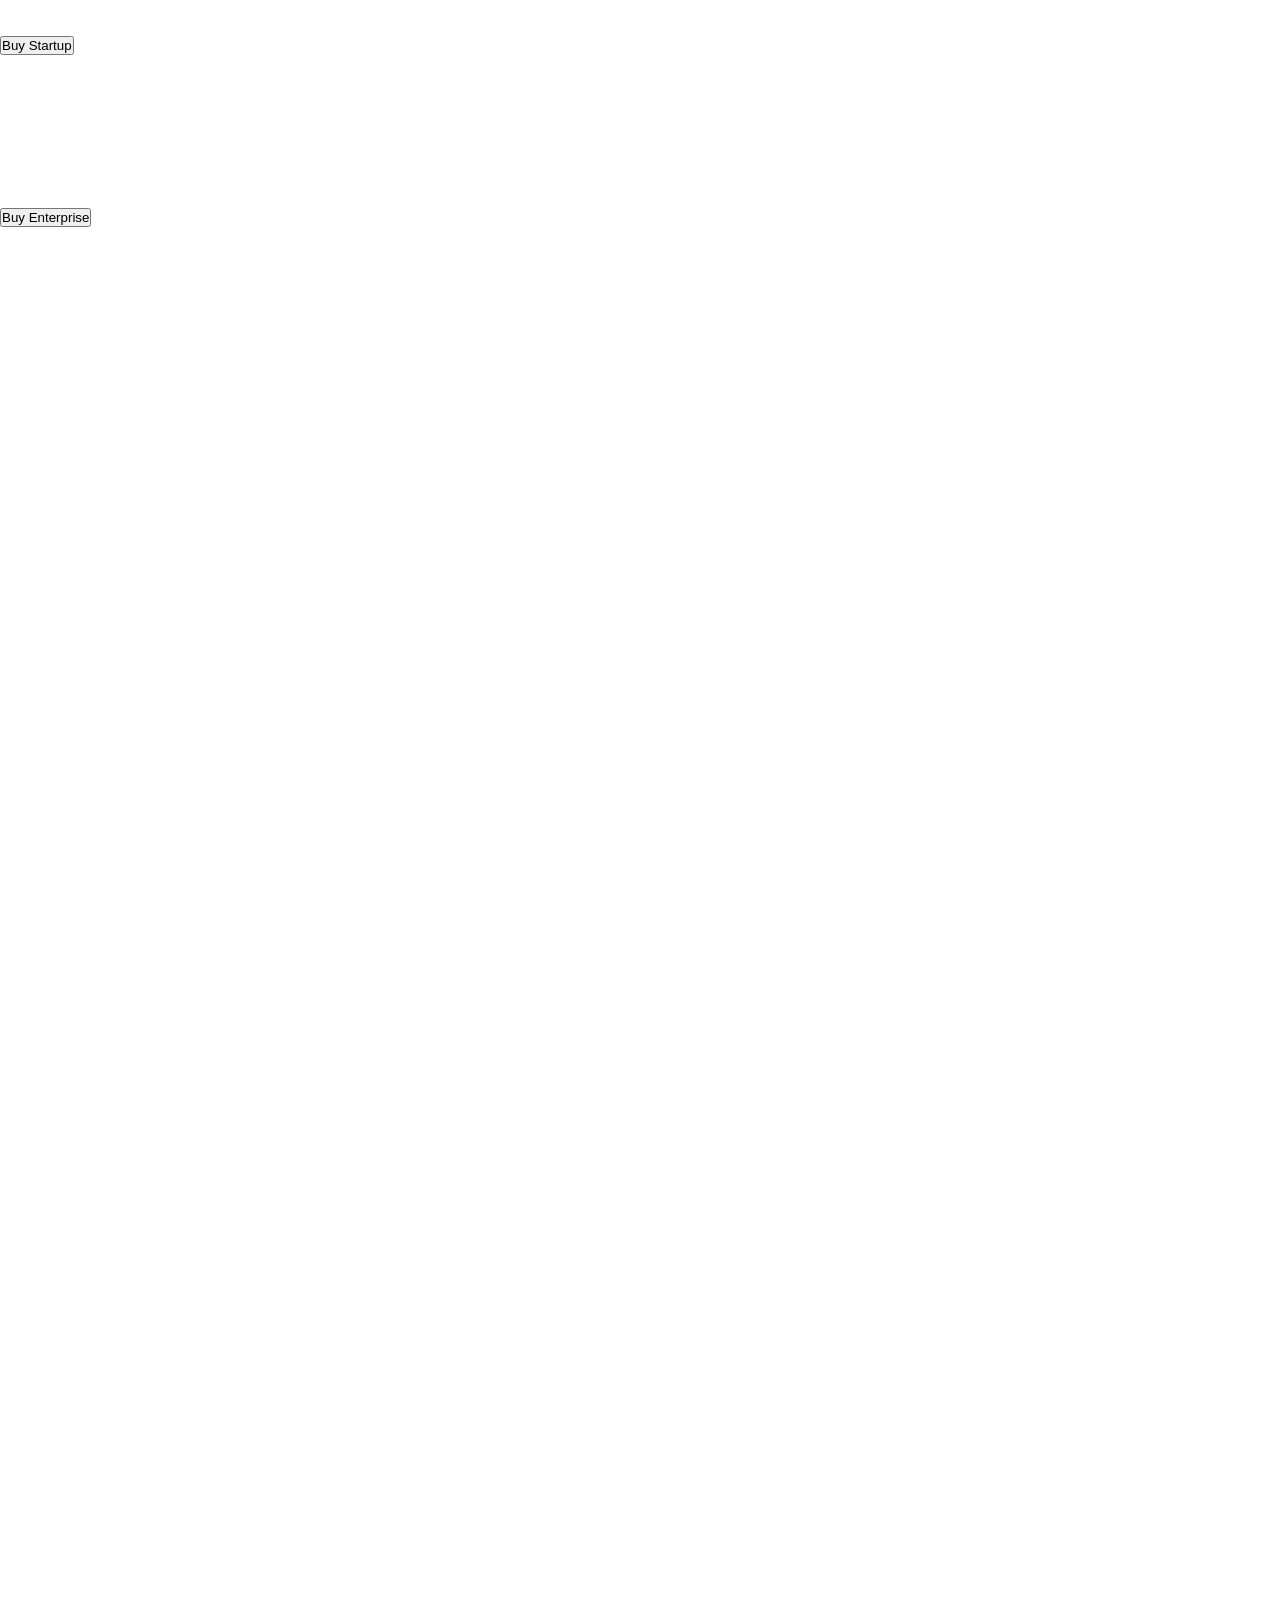
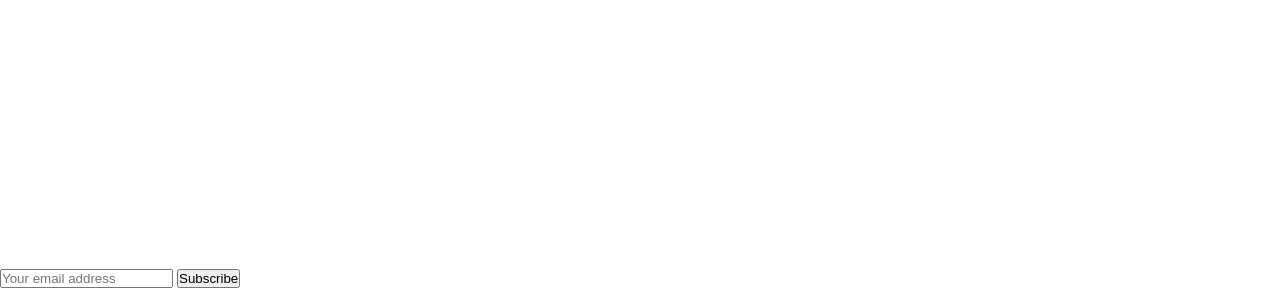
==== commit 228166d2: "Update print statement from 'Hello' to 'Goodbye'" ====
--- a/index.html
+++ b/index.html
@@ -4,7 +4,7 @@
     <meta charset="UTF-8" />
     <meta name="viewport" content="width=device-width, initial-scale=1.0" />
     <title>Website</title>
-    <link rel="stylesheet" href="website.css" />
+    <link rel="stylesheet" href="style.css" />
   </head>
   <body>
     <!--Home-->
--- a/style.css
+++ b/style.css
@@ -0,0 +1,716 @@
+@import url("https://fonts.googleapis.com/css2?family=Inter:wght@100;200;300;400;500;600;700&display=swap");
+* {
+  padding: 0;
+  margin: 0;
+}
+body {
+  font-family: "Inter", sans-serif;
+  font-weight: normal;
+  font-style: normal;
+  color: white;
+  overflow-x: hidden;
+  font-size: 15px;
+}
+.home {
+  background-color: #ff6b81;
+  width: 100%;
+  height: 100vh;
+}
+.header {
+  width: 100%;
+  height: 80px;
+  display: flex;
+  align-items: center;
+  justify-content: space-around;
+  position: fixed;
+  left: 0;
+  right: 0;
+  transition: all 0.5s ease;
+}
+.scrolled {
+  background: white;
+  color: black;
+  box-shadow: rgba(14, 63, 126, 0.04) 0px 0px 0px 1px,
+    rgba(42, 51, 69, 0.04) 0px 1px 1px -0.5px,
+    rgba(42, 51, 70, 0.04) 0px 3px 3px -1.5px,
+    rgba(42, 51, 70, 0.04) 0px 6px 6px -3px,
+    rgba(14, 63, 126, 0.04) 0px 12px 12px -6px,
+    rgba(14, 63, 126, 0.04) 0px 24px 24px -12px;
+}
+.compo {
+  list-style: none !important;
+  display: flex;
+  width: 40%;
+  justify-content: space-between;
+  padding-left:0;
+  margin:0;
+}
+.compo li {
+  font-size: 14px;
+  font-weight: 600;
+}
+.compo li a{
+  text-decoration:none;
+  color:inherit;
+.logo {
+  width: 150px;
+  margin-left: 50px;
+}
+.get-it-now {
+  margin-right: 50px;
+  width: 150px;
+  height: 50px;
+  border: 2px solid white;
+  background-color: transparent;
+  color: white;
+  font-weight: 600;
+  border-radius: 5px;
+  transition: all 0.5s ease;
+}
+.scroll-button {
+  background-color: #ff6b81;
+  border: none;
+}
+.scroll-button:hover {
+  background-color: black !important;
+  color: white !important;
+}
+.get-it-now:hover {
+  background-color: white;
+  color: #ff6b81;
+}
+.hero {
+  width: 100%;
+  height: 100%;
+  display: flex;
+}
+.left {
+  width: 100%;
+  height: 100%;
+  display: flex;
+  flex-direction: column;
+  justify-content: center;
+  padding-left: 140px;
+  gap: 35px;
+}
+.name {
+  font-size: 35px;
+  font-weight: 800;
+  width: 500px;
+}
+.desc {
+  font-size: 14px;
+  width: 500px;
+}
+.buttons {
+  display: flex;
+  gap: 20px;
+}
+.buttons > :nth-child(1) {
+  width: 150px;
+  height: 50px;
+  border: none;
+  color: #ff6b81;
+  font-weight: 600;
+  border-radius: 5px;
+  transition: all 0.5s ease;
+}
+.buttons > :nth-child(1):hover {
+  background-color: black;
+  color: white;
+}
+.buttons > :nth-child(2) {
+  width: 150px;
+  height: 50px;
+  border: 2px solid white;
+  color: white;
+  font-weight: 600;
+  background-color: transparent;
+  border-radius: 5px;
+  transition: all 0.5s ease;
+}
+.buttons > :nth-child(2):hover {
+  background-color: white;
+  color: #ff6b81;
+}
+.right {
+  width: 50%;
+  height: 100%;
+  display: flex;
+  justify-content: center;
+  align-items: center;
+}
+.right img {
+  width: 700px;
+  padding-right: 150px;
+}
+.features {
+  color: black;
+  padding-top: 80px;
+  padding-bottom: 100px;
+  display: flex;
+  flex-direction: column;
+  gap: 40px;
+}
+.top-f {
+  width: 100%;
+  display: flex;
+  flex-direction: column;
+  align-items: center;
+}
+.f-name {
+  font-size: 14px;
+  font-weight: 600;
+  color: #ff6b81;
+  margin-bottom: 10px;
+}
+.f-text {
+  font-size: 30px;
+  font-weight: 800;
+  width: 600px;
+  text-align: center;
+  margin-bottom: 20px;
+}
+.f-desc {
+  font-size: 14px;
+  color: #888;
+  width: 650px;
+  text-align: center;
+}
+.card {
+  width: 340px;
+  box-shadow: rgba(0, 0, 0, 0.05) 0px 6px 24px 0px,
+    rgba(0, 0, 0, 0.08) 0px 0px 0px 1px;
+  display: flex;
+  flex-direction: column;
+  gap: 35px;
+  padding: 35px;
+  border-radius: 5px;
+  transition: all 0.5s ease;
+}
+.card:hover {
+  box-shadow: rgba(50, 50, 93, 0.25) 0px 6px 12px -2px,
+    rgba(0, 0, 0, 0.3) 0px 3px 7px -3px;
+  margin-top: -5px;
+}
+.card-1 {
+  width: 50px;
+  height: 50px;
+  background-color: #ff6b81;
+  border-radius: 5px;
+  box-shadow: rgba(60, 64, 67, 0.3) 0px 1px 2px 0px,
+    rgba(60, 64, 67, 0.15) 0px 2px 6px 2px;
+}
+.card-2 {
+  font-size: 16px;
+  font-weight: 600;
+}
+.card-3 {
+  font-size: 13px;
+  color: #888;
+}
+.bottom-f {
+  display: grid;
+  grid-template-columns: auto auto auto;
+  padding-left: 140px;
+  padding-right: 50px;
+  gap: 30px;
+}
+.overview {
+  color: black;
+  height: 100vh;
+  width: 100%;
+  display: flex;
+}
+.over-l {
+  width: 50%;
+  height: 100%;
+  display: flex;
+  flex-direction: column;
+  align-items: start;
+  justify-content: center;
+  padding-left: 140px;
+  gap: 30px;
+}
+.over-l1 {
+  width: 60px;
+  height: 60px;
+  background-color: #ff6b81;
+  border-radius: 5px;
+  box-shadow: rgba(60, 64, 67, 0.3) 0px 1px 2px 0px,
+    rgba(60, 64, 67, 0.15) 0px 2px 6px 2px;
+}
+.over-l2 {
+  font-size: 30px;
+  font-weight: 700;
+  width: 500px;
+}
+.over-l3 {
+  color: #888;
+  width: 640px;
+}
+.over-l4 {
+  margin-right: 50px;
+  width: 150px;
+  height: 50px;
+  border: none;
+  background-color: #ff6b81;
+  color: white;
+  font-weight: 600;
+  border-radius: 5px;
+  transition: all 0.5s ease;
+}
+.over-l4:hover {
+  background-color: black;
+}
+.over-r {
+  width: 50%;
+  height: 100%;
+  display: flex;
+  align-items: center;
+  justify-content: start;
+}
+.over-r img {
+  width: 550px;
+}
+.overview2 {
+  color: black;
+  height: 100vh;
+  width: 100%;
+  display: flex;
+}
+.over2-l {
+  width: 50%;
+  height: 100%;
+  display: flex;
+  align-items: center;
+  padding-left: 140px;
+}
+.over2-l img {
+  width: 550px;
+}
+.over2-r {
+  width: 50%;
+  height: 100%;
+  display: flex;
+  flex-direction: column;
+  align-items: start;
+  justify-content: center;
+  gap: 30px;
+  padding-right: 100px;
+}
+.over2-r1 {
+  width: 60px;
+  height: 60px;
+  background-color: #ff6b81;
+  border-radius: 5px;
+  box-shadow: rgba(60, 64, 67, 0.3) 0px 1px 2px 0px,
+    rgba(60, 64, 67, 0.15) 0px 2px 6px 2px;
+}
+.over2-r2 {
+  font-size: 30px;
+  font-weight: 700;
+  width: 500px;
+}
+.over2-r3 {
+  color: #888;
+  width: 600px;
+}
+.over2-r4 {
+  margin-right: 50px;
+  width: 150px;
+  height: 50px;
+  border: none;
+  background-color: #ff6b81;
+  color: white;
+  font-weight: 600;
+  border-radius: 5px;
+  transition: all 0.5s ease;
+}
+.over2-r4:hover {
+  background-color: black;
+}
+.pricing {
+  color: black;
+  width: 100%;
+  padding-top: 80px;
+  padding-bottom: 100px;
+  display: flex;
+  flex-direction: column;
+  gap: 40px;
+}
+.top-p {
+  width: 100%;
+  display: flex;
+  flex-direction: column;
+  align-items: center;
+}
+.p-name {
+  font-size: 14px;
+  font-weight: 600;
+  color: #ff6b81;
+  margin-bottom: 10px;
+}
+.p-text {
+  font-size: 30px;
+  font-weight: 800;
+  width: 600px;
+  text-align: center;
+  margin-bottom: 20px;
+}
+.p-desc {
+  font-size: 14px;
+  color: #888;
+  width: 650px;
+  text-align: center;
+}
+.bottom-p {
+  width: 80px;
+  padding-left: 140px;
+  display: grid;
+  gap: 20px;
+  grid-template-columns: auto auto auto auto;
+}
+.plan {
+  width: 300px;
+  border: 1px solid rgb(197, 188, 188);
+  border-radius: 10px;
+  transition: all 0.3s ease;
+}
+.plan:hover {
+  box-shadow: rgba(60, 64, 67, 0.3) 0px 1px 2px 0px,
+    rgba(60, 64, 67, 0.15) 0px 2px 6px 2px;
+  margin-top: -3px;
+}
+.plan-1 {
+  padding: 30px;
+  border-bottom: 1px solid rgb(197, 188, 188);
+  display: flex;
+  flex-direction: column;
+  gap: 20px;
+}
+.plan-11 {
+  font-size: 16px;
+  font-weight: 600;
+}
+.plan-12 {
+  font-size: 14px;
+  color: #888;
+}
+.plan-13 > :nth-child(1) {
+  font-size: 30px;
+  font-weight: 700;
+}
+.plan-13 > :nth-child(2) {
+  color: #888;
+}
+.plan-14 {
+  width: 95%;
+  height: 40px;
+  border: none;
+  font-size: 13px;
+  background-color: black;
+  color: white;
+  font-weight: 600;
+  border-radius: 5px;
+  transition: all 0.5s ease;
+}
+.plan-2 {
+  padding: 20px;
+}
+.plan-21 {
+  font-size: 17px;
+  font-weight: 500;
+}
+.plan-22 {
+  list-style: none;
+  padding-left: 20px;
+  padding-top: 20px;
+}
+.plan-22 li {
+  color: #888;
+  font-size: 14px;
+  line-height: 30px;
+}
+.team {
+  color: black;
+  width: 100%;
+  padding-top: 80px;
+  padding-bottom: 100px;
+  display: flex;
+  flex-direction: column;
+  gap: 40px;
+}
+.top-t {
+  width: 100%;
+  display: flex;
+  flex-direction: column;
+  align-items: center;
+}
+.t-name {
+  font-size: 14px;
+  font-weight: 600;
+  color: #ff6b81;
+  margin-bottom: 10px;
+}
+.t-text {
+  font-size: 30px;
+  font-weight: 800;
+  width: 600px;
+  text-align: center;
+  margin-bottom: 20px;
+}
+.t-desc {
+  font-size: 14px;
+  color: #888;
+  width: 650px;
+  text-align: center;
+}
+.bottom-t {
+  width: 80%;
+  display: grid;
+  grid-template-columns: auto auto auto;
+  padding-left: 140px;
+  gap: 20px;
+}
+.teams {
+  width: 400px;
+  border: 1px solid rgb(204, 192, 192);
+  border-radius: 10px;
+  overflow: hidden;
+  transition: all 0.3s ease;
+}
+.teams:hover {
+  margin-top: -3px;
+
+  box-shadow: rgba(50, 50, 93, 0.25) 0px 6px 12px -2px,
+    rgba(0, 0, 0, 0.3) 0px 3px 7px -3px;
+}
+.teams-1 {
+  width: 100%;
+}
+.teams-2 {
+  padding: 30px;
+}
+.teams-2 > :nth-child(1) {
+  font-size: 17px;
+  font-weight: 600;
+}
+.teams-2 > :nth-child(2) {
+  color: #ff6b81;
+  margin-top: 7px;
+}
+.blog {
+  color: black;
+  width: 100%;
+  padding-top: 80px;
+  padding-bottom: 100px;
+  display: flex;
+  flex-direction: column;
+  gap: 40px;
+}
+.top-b {
+  width: 100%;
+  display: flex;
+  flex-direction: column;
+  align-items: center;
+}
+.b-name {
+  font-size: 14px;
+  font-weight: 600;
+  color: #ff6b81;
+  margin-bottom: 10px;
+}
+.b-text {
+  font-size: 30px;
+  font-weight: 800;
+  width: 600px;
+  text-align: center;
+  margin-bottom: 20px;
+}
+.b-desc {
+  font-size: 14px;
+  color: #888;
+  width: 650px;
+  text-align: center;
+}
+.bottom-b {
+  width: 80px;
+  padding-left: 140px;
+  display: grid;
+  grid-template-columns: auto auto auto;
+  gap: 20px;
+}
+.blogs {
+  width: 400px;
+  border: none;
+  border-radius: 10px;
+  overflow: hidden;
+  box-shadow: rgba(100, 100, 111, 0.2) 0px 7px 29px 0px;
+}
+.blogs-1 {
+  width: 100%;
+  transition: all 0.5s ease;
+}
+.blogs-1:hover {
+  transform: scale(1.1);
+}
+.blogs-2 {
+  padding: 20px;
+}
+.blogs-21 {
+  color: #ff6b81;
+  font-size: 13px;
+  font-weight: 600;
+  padding-bottom: 10px;
+}
+.blogs-22 {
+  font-size: 18px;
+  font-weight: 600;
+  margin-bottom: 20px;
+}
+.blogs-23 {
+  color: #888;
+  font-size: 14px;
+  width: 330px;
+  line-height: 20px;
+}
+.blogs-3 {
+  display: flex;
+  align-items: center;
+  padding-left: 20px;
+  gap: 15px;
+  padding-bottom: 20px;
+}
+.blogs-31 {
+  width: 50px;
+  border-radius: 50%;
+}
+.blogs-32 {
+  display: flex;
+  flex-direction: column;
+  gap: 5px;
+}
+.blogs-32-1 {
+  font-size: 13px;
+  color: rgb(87, 76, 76);
+}
+.blogs-32-1:hover {
+  color: #ff6b81;
+}
+.blogs-32-2 {
+  display: flex;
+  align-items: center;
+  gap: 10px;
+  font-size: 12px;
+  color: #888;
+}
+.blogs-32-2 > :nth-child(1):hover {
+  color: #ff6b81;
+}
+.blogs-32-2 > :nth-child(3):hover {
+  color: #ff6b81;
+}
+.blogs-32-2 > :nth-child(2) {
+  width: 5px;
+  height: 5px;
+  background-color: #888;
+  border-radius: 50%;
+}
+/*  Footer  */
+.footer {
+  background-color: rgb(24, 23, 40);
+  width: 100%;
+  padding-top: 80px;
+  padding-bottom: 80px;
+}
+.footer-top {
+  padding-left: 140px;
+  display: flex;
+  width: 80%;
+  gap: 40px;
+}
+.top-left {
+  display: flex;
+  flex-direction: column;
+  width: 35%;
+}
+.top-1 {
+  width: 180px;
+  margin-bottom: 15px;
+}
+.top-2 {
+  margin-bottom: 70px;
+}
+.top-right {
+  display: flex;
+  width: 65%;
+  justify-content: space-between;
+}
+.right-ul {
+  list-style: none;
+}
+.right-ul > :nth-child(1) {
+  font-size: 19px;
+  font-weight: 600;
+  margin-bottom: 20px;
+}
+.right-ul li {
+  line-height: 28px;
+}
+.footer-bottom {
+  display: flex;
+  justify-content: space-between;
+  align-items: center;
+  margin-left: 140px;
+  margin-right: 140px;
+  border: 1px solid rgb(86, 86, 102);
+  padding: 50px;
+  border-radius: 10px;
+  margin-top: 120px;
+  margin-bottom: 50px;
+}
+.bottom-left {
+  display: flex;
+  flex-direction: column;
+  gap: 10px;
+}
+.bottom-1 {
+  font-size: 20px;
+  font-weight: 500;
+}
+.bottom-2 {
+  color: rgb(219, 215, 215);
+}
+.bottom-right {
+  display: flex;
+  gap: 15px;
+}
+.bottom-3 {
+  background-color: rgb(65, 78, 92);
+  height: 30px;
+  width: 280px;
+  padding: 10px;
+  border-radius: 5px;
+  border: none;
+}
+.bottom-3::placeholder {
+  color: white;
+  font-size: 15px;
+  padding-left: 5px;
+}
+.bottom-4 {
+  width: 150px;
+  height: 50px;
+  border: none;
+  background-color: #ff6b81;
+  color: white;
+  font-size: 15px;
+  font-weight: 600;
+  border-radius: 5px;
+  transition: all 0.5s ease;
+}
+.bottom-4:hover {
+  background-color: white;
+  color: #ff6b81;
+}
